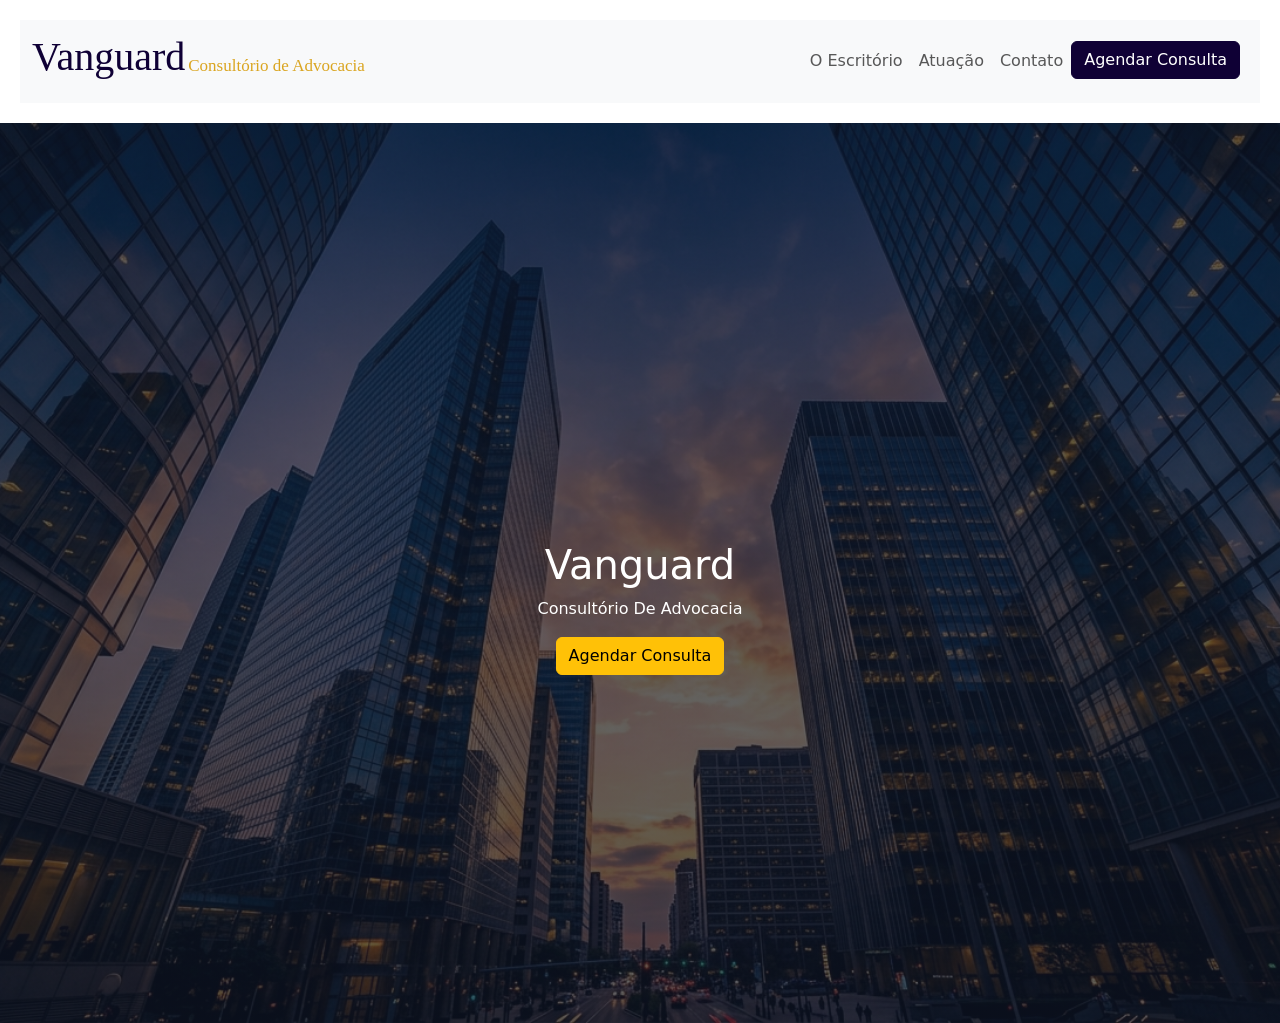
==== site-prova-DWEB/index.html @ 65b2140d "primeiro commit, menu principal e hero" ====
<!DOCTYPE html>
<html lang="pt-br">
<head>
    <meta charset="UTF-8">
    <meta name="viewport" content="width=device-width, initial-scale=1.0">
    <link href="https://cdn.jsdelivr.net/npm/bootstrap@5.3.8/dist/css/bootstrap.min.css" rel="stylesheet" integrity="sha384-sRIl4kxILFvY47J16cr9ZwB07vP4J8+LH7qKQnuqkuIAvNWLzeN8tE5YBujZqJLB" crossorigin="anonymous">
    <link rel="stylesheet" href="style.css">
    <title>Vanguard - Consultório De Advocacia</title>
</head>
<body>


    <header>  
    <div class="container-navbar">    
        <nav class="navbar navbar-expand-lg navbar-light bg-light">
            <div class="container-fluid">
                <h1 class="navbar-title">Vanguard</h1>
                <p class="navbar-subtitle" href="#">Consultório de Advocacia</p>
                <button class="navbar-toggler" type="button" data-bs-toggle="collapse" data-bs-target="#navbarNav">
                    <span class="navbar-toggler-icon"></span>
                </button>
                <div class="collapse navbar-collapse" id="navbarNav">
                    <ul class="navbar-nav">
                        <li class="nav-item">
                            <a class="nav-link" href="">O Escritório</a>
                        </li>
                        <li class="nav-item">
                            <a class="nav-link" href="">Atuação</a>
                        </li>
                        <li class="nav-item">
                            <a class="nav-link" href="">Contato</a>
                        </li>
                        <li class="nav-item">
                            <button type="button" class="btn btn-primary">Agendar Consulta</button>
                        </li>
                    </ul>
                </div>
            </div>
        </nav>
        </nav>
    </div>
    </header>

    <!-- Banner Principal (Hero Section) -->
  <section class="hero-section">
    <div class="container text-center text-white">
      <h1>Vanguard</h1>
      <p>Consultório De Advocacia</p>
      <a href="#contato" class="btn btn-warning">Agendar Consulta</a>
    </div>
  </section>



    <script src="https://cdn.jsdelivr.net/npm/@popperjs/core@2.11.8/dist/umd/popper.min.js" integrity="sha384-I7E8VVD/ismYTF4hNIPjVp/Zjvgyol6VFvRkX/vR+Vc4jQkC+hVqc2pM8ODewa9r" crossorigin="anonymous"></script>
    <script src="https://cdn.jsdelivr.net/npm/bootstrap@5.3.8/dist/js/bootstrap.min.js" integrity="sha384-G/EV+4j2dNv+tEPo3++6LCgdCROaejBqfUeNjuKAiuXbjrxilcCdDz6ZAVfHWe1Y" crossorigin="anonymous"></script>

</body>
</html>
---- site-prova-DWEB/style.css ----
.container-navbar{
        padding: 20px;
    }
    .navbar navbar-expand-lg navbar-light bg-light{
        border-radius: 20px;
    }
    .navbar-title {
        font-family: 'playfair display', 'Bodoni Moda', serif;
        color: #0f0035;
    }
    .navbar-subtitle {
        position: relative;
        font-family: Georgia, 'Times New Roman', Times, serif;
        font-size: 17px;
        color:goldenrod;
        margin-top: 25px;
        margin-left: 3px;
    }
    .navbar-nav {
        position: absolute;
        right: 20px;
    }

    .btn-primary {
        background-color: #0f0035;
        border-color: #0f0035;
        color: white;
    }

    .hero-section {
    width: 100%;
    height: 100vh;
    background: linear-gradient(rgba(15, 23, 42, 0.65), rgba(15, 23, 42, 0.65)), 
                url('../imgs/background_img.jpg');    
    background-size: cover;
    background-position: center;
    display: flex;
    align-items: center;
    justify-content: center;
    padding-top: 70px;
    }
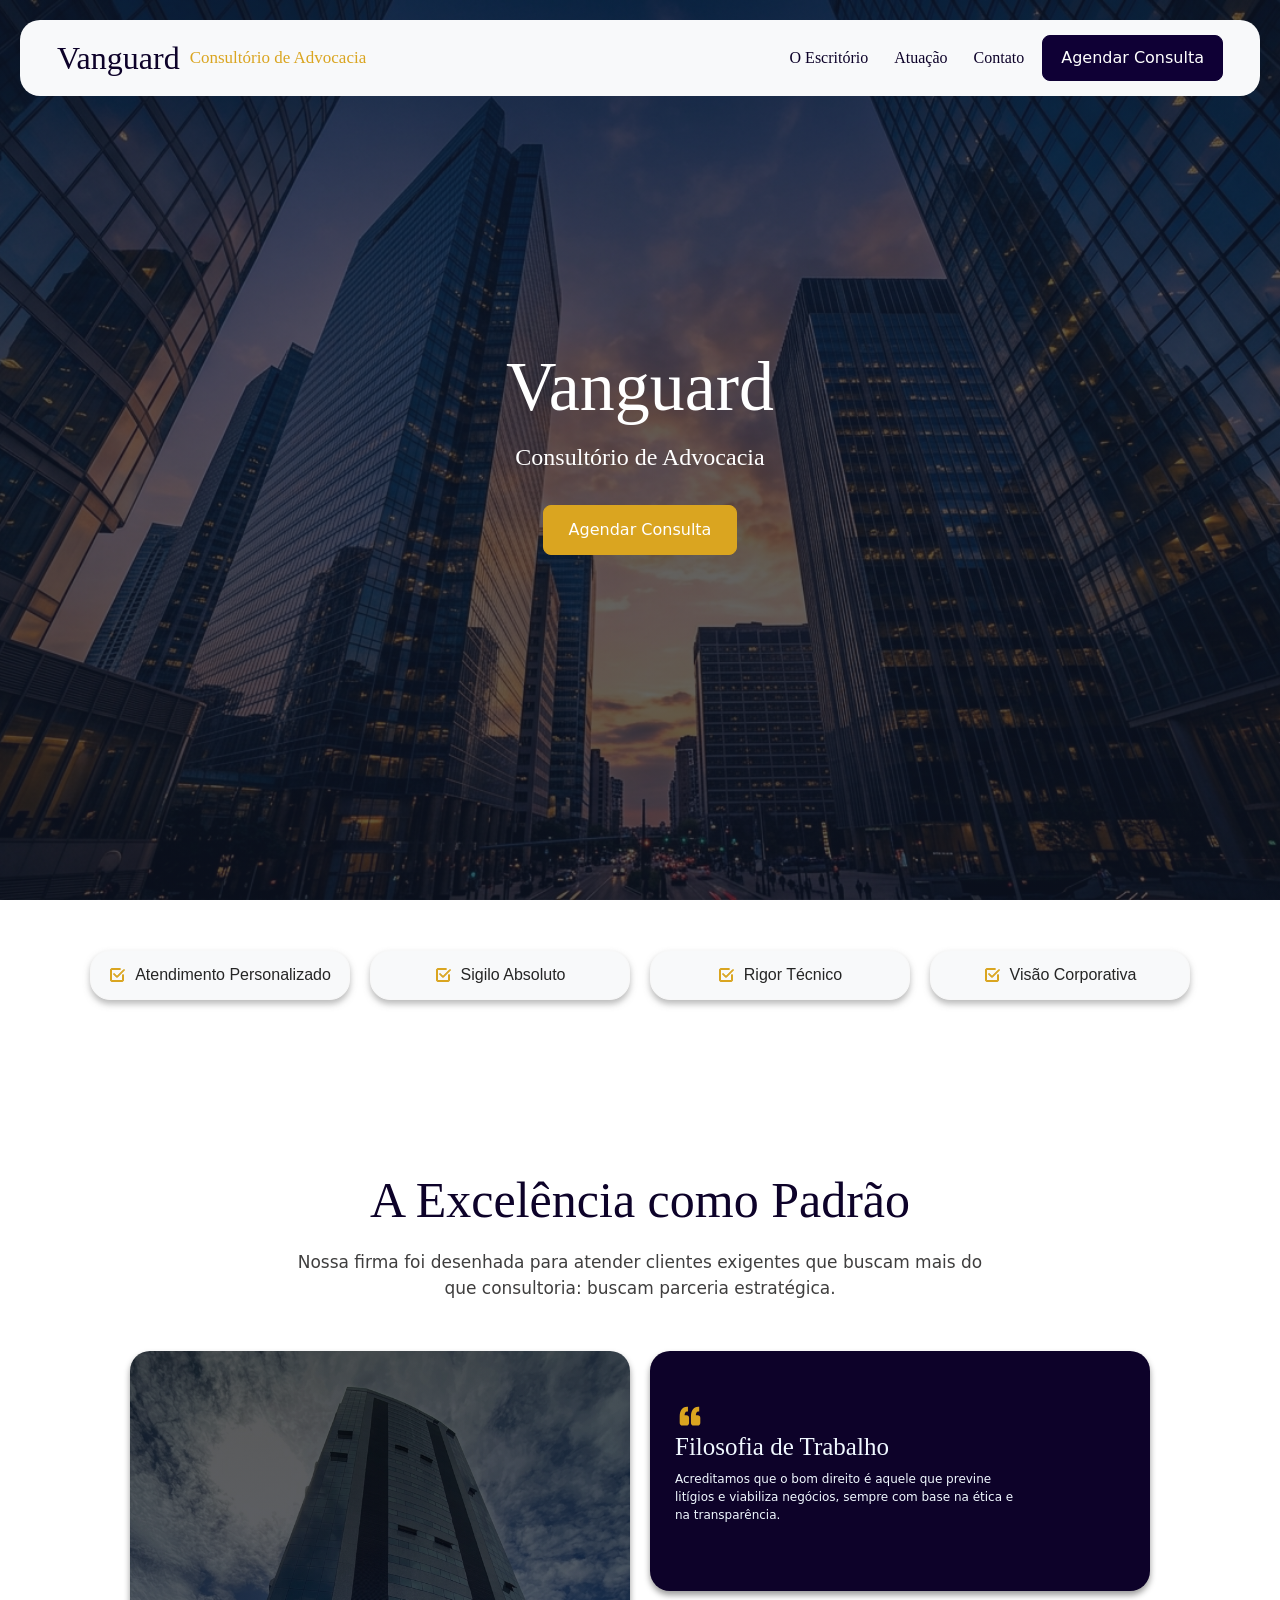
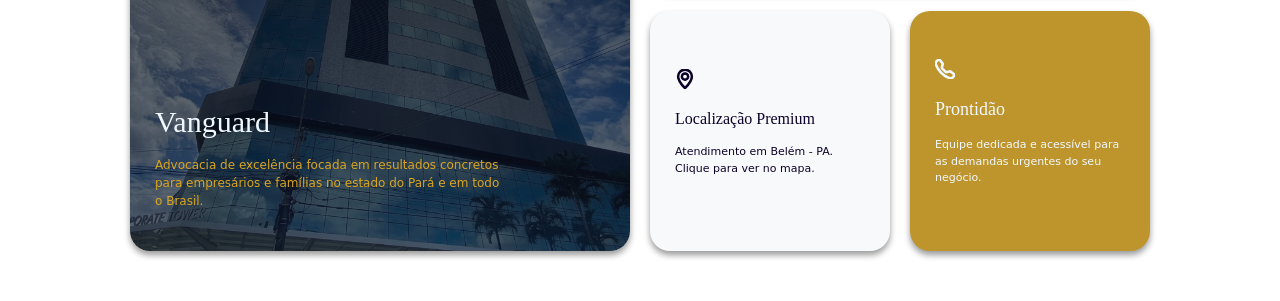
==== commit 857db8e6: "adicionei o espaço SOBRE" ====
--- a/site-prova-DWEB/index.html
+++ b/site-prova-DWEB/index.html
@@ -1,59 +1,155 @@
-<!DOCTYPE html>
+<!doctype html>
 <html lang="pt-br">
-<head>
-    <meta charset="UTF-8">
-    <meta name="viewport" content="width=device-width, initial-scale=1.0">
-    <link href="https://cdn.jsdelivr.net/npm/bootstrap@5.3.8/dist/css/bootstrap.min.css" rel="stylesheet" integrity="sha384-sRIl4kxILFvY47J16cr9ZwB07vP4J8+LH7qKQnuqkuIAvNWLzeN8tE5YBujZqJLB" crossorigin="anonymous">
-    <link rel="stylesheet" href="style.css">
+  <head>
+    <meta charset="UTF-8" />
+    <meta name="viewport" content="width=device-width, initial-scale=1.0" />
+    <link
+      href="https://cdn.jsdelivr.net/npm/bootstrap@5.3.8/dist/css/bootstrap.min.css"
+      rel="stylesheet"
+      integrity="sha384-sRIl4kxILFvY47J16cr9ZwB07vP4J8+LH7qKQnuqkuIAvNWLzeN8tE5YBujZqJLB"
+      crossorigin="anonymous"
+    />
+    <link rel="stylesheet" href="style.css" />
     <title>Vanguard - Consultório De Advocacia</title>
-</head>
-<body>
+  </head>
+  <body>
+    <!-- Menu Principal-->
+    <header>
+      <div class="container-navbar">
+        <nav class="navbar navbar-expand-lg navbar-light bg-light">
+          <div class="container-fluid">
+            <div class="navbar-brand-area">
+              <h1 class="navbar-title">Vanguard</h1>
+              <p class="navbar-subtitle">Consultório de Advocacia</p>
+            </div>
 
+            <button
+              class="navbar-toggler"
+              type="button"
+              data-bs-toggle="collapse"
+              data-bs-target="#navbarNav"
+              aria-controls="navbarNav"
+              aria-expanded="false"
+              aria-label="Abrir menu"
+            >
+              <span class="navbar-toggler-icon"></span>
+            </button>
 
-    <header>  
-    <div class="container-navbar">    
-        <nav class="navbar navbar-expand-lg navbar-light bg-light">
-            <div class="container-fluid">
-                <h1 class="navbar-title">Vanguard</h1>
-                <p class="navbar-subtitle" href="#">Consultório de Advocacia</p>
-                <button class="navbar-toggler" type="button" data-bs-toggle="collapse" data-bs-target="#navbarNav">
-                    <span class="navbar-toggler-icon"></span>
-                </button>
-                <div class="collapse navbar-collapse" id="navbarNav">
-                    <ul class="navbar-nav">
-                        <li class="nav-item">
-                            <a class="nav-link" href="">O Escritório</a>
-                        </li>
-                        <li class="nav-item">
-                            <a class="nav-link" href="">Atuação</a>
-                        </li>
-                        <li class="nav-item">
-                            <a class="nav-link" href="">Contato</a>
-                        </li>
-                        <li class="nav-item">
-                            <button type="button" class="btn btn-primary">Agendar Consulta</button>
-                        </li>
-                    </ul>
-                </div>
+            <div class="collapse navbar-collapse" id="navbarNav">
+              <ul class="navbar-nav ms-auto align-items-lg-center">
+                <li class="nav-item">
+                  <a class="nav-link" href="#escritorio"> O Escritório </a>
+                </li>
+
+                <li class="nav-item">
+                  <a class="nav-link" href="#atuacao"> Atuação </a>
+                </li>
+
+                <li class="nav-item">
+                  <a class="nav-link" href="#contato"> Contato </a>
+                </li>
+
+                <li class="nav-item">
+                  <a href="#contato" class="btn btn-primary"> Agendar Consulta </a>
+                </li>
+              </ul>
             </div>
+          </div>
         </nav>
-        </nav>
-    </div>
+      </div>
     </header>
 
-    <!-- Banner Principal (Hero Section) -->
-  <section class="hero-section">
-    <div class="container text-center text-white">
-      <h1>Vanguard</h1>
-      <p>Consultório De Advocacia</p>
-      <a href="#contato" class="btn btn-warning">Agendar Consulta</a>
+    <!-- Hero -->
+
+    <section class="hero-section">
+      <div class="container text-center text-white">
+        <h1>Vanguard</h1>
+
+        <p>Consultório de Advocacia</p>
+
+        <a href="#contato" class="btn btn-warning"> Agendar Consulta </a>
+      </div>
+    </section>
+
+    <!-- O Escritório-->
+     
+    <div class="expo-mini-cards"> 
+        <div class="mini-cards"> 
+            <svg class="icone" xmlns="http://www.w3.org/2000/svg" width="16" height="16" fill="currentColor" class="bi bi-check2-square" viewBox="0 0 16 16">
+            <path d="M3 14.5A1.5 1.5 0 0 1 1.5 13V3A1.5 1.5 0 0 1 3 1.5h8a.5.5 0 0 1 0 1H3a.5.5 0 0 0-.5.5v10a.5.5 0 0 0 .5.5h10a.5.5 0 0 0 .5-.5V8a.5.5 0 0 1 1 0v5a1.5 1.5 0 0 1-1.5 1.5z"/>
+            <path d="m8.354 10.354 7-7a.5.5 0 0 0-.708-.708L8 9.293 5.354 6.646a.5.5 0 1 0-.708.708l3 3a.5.5 0 0 0 .708 0"/>
+            </svg>            
+            <p class="mini-cards-text">Atendimento Personalizado</p>
+        </div>
+        <div class="mini-cards"> 
+            <svg class="icone" xmlns="http://www.w3.org/2000/svg" width="16" height="16" fill="currentColor" class="bi bi-check2-square" viewBox="0 0 16 16">
+            <path d="M3 14.5A1.5 1.5 0 0 1 1.5 13V3A1.5 1.5 0 0 1 3 1.5h8a.5.5 0 0 1 0 1H3a.5.5 0 0 0-.5.5v10a.5.5 0 0 0 .5.5h10a.5.5 0 0 0 .5-.5V8a.5.5 0 0 1 1 0v5a1.5 1.5 0 0 1-1.5 1.5z"/>
+            <path d="m8.354 10.354 7-7a.5.5 0 0 0-.708-.708L8 9.293 5.354 6.646a.5.5 0 1 0-.708.708l3 3a.5.5 0 0 0 .708 0"/>
+            </svg>            
+            <p class="mini-cards-text">Sigilo Absoluto</p>
+        </div>
+        <div class="mini-cards"> 
+            <svg class="icone" xmlns="http://www.w3.org/2000/svg" width="16" height="16" fill="currentColor" class="bi bi-check2-square" viewBox="0 0 16 16">
+            <path d="M3 14.5A1.5 1.5 0 0 1 1.5 13V3A1.5 1.5 0 0 1 3 1.5h8a.5.5 0 0 1 0 1H3a.5.5 0 0 0-.5.5v10a.5.5 0 0 0 .5.5h10a.5.5 0 0 0 .5-.5V8a.5.5 0 0 1 1 0v5a1.5 1.5 0 0 1-1.5 1.5z"/>
+            <path d="m8.354 10.354 7-7a.5.5 0 0 0-.708-.708L8 9.293 5.354 6.646a.5.5 0 1 0-.708.708l3 3a.5.5 0 0 0 .708 0"/>
+            </svg>            
+            <p class="mini-cards-text">Rigor Técnico</p>
+        </div>
+        <div class="mini-cards"> 
+            <svg class="icone" xmlns="http://www.w3.org/2000/svg" width="16" height="16" fill="currentColor" class="bi bi-check2-square" viewBox="0 0 16 16">
+            <path d="M3 14.5A1.5 1.5 0 0 1 1.5 13V3A1.5 1.5 0 0 1 3 1.5h8a.5.5 0 0 1 0 1H3a.5.5 0 0 0-.5.5v10a.5.5 0 0 0 .5.5h10a.5.5 0 0 0 .5-.5V8a.5.5 0 0 1 1 0v5a1.5 1.5 0 0 1-1.5 1.5z"/>
+            <path d="m8.354 10.354 7-7a.5.5 0 0 0-.708-.708L8 9.293 5.354 6.646a.5.5 0 1 0-.708.708l3 3a.5.5 0 0 0 .708 0"/>
+            </svg>            
+            <p class="mini-cards-text">Visão Corporativa</p>
+        </div>
     </div>
-  </section>
+    
+    <h1 class="sobre-text-title">A Excelência como Padrão</h1>
+    <p class="sobre-text">Nossa firma foi desenhada para atender clientes exigentes que buscam mais do que consultoria: buscam parceria estratégica.</p>
+
+    <div class="grid-o-escritorio">
+        <div class="grid-item">
+            <h1 class="grid-item-title">Vanguard</h1>
+            <p class="grid-item-text">Advocacia de excelência focada em resultados concretos para empresários e famílias no estado do Pará e em todo o Brasil.</p>
+        </div>
+        <div class="grid-item-Filosofia">
+            <svg class="icone-fil" xmlns="http://www.w3.org/2000/svg" width="16" height="16" fill="currentColor" class="bi bi-quote" viewBox="0 0 16 16">
+            <path d="M12 12a1 1 0 0 0 1-1V8.558a1 1 0 0 0-1-1h-1.388q0-.527.062-1.054.093-.558.31-.992t.559-.683q.34-.279.868-.279V3q-.868 0-1.52.372a3.3 3.3 0 0 0-1.085.992 4.9 4.9 0 0 0-.62 1.458A7.7 7.7 0 0 0 9 7.558V11a1 1 0 0 0 1 1zm-6 0a1 1 0 0 0 1-1V8.558a1 1 0 0 0-1-1H4.612q0-.527.062-1.054.094-.558.31-.992.217-.434.559-.683.34-.279.868-.279V3q-.868 0-1.52.372a3.3 3.3 0 0 0-1.085.992 4.9 4.9 0 0 0-.62 1.458A7.7 7.7 0 0 0 3 7.558V11a1 1 0 0 0 1 1z"/>
+            </svg>
+            <h1 class="grid-item-title" style="font-size: 25px;">Filosofia de Trabalho</h1>
+            <p class="grid-item-text" style="color: aliceblue; margin-top: 0px;">Acreditamos que o bom direito é aquele que previne litígios e viabiliza negócios, sempre com base na ética e na transparência.</p>
+        </div>
+        <div class="grid-item-outros" style="background: #f8f9fa">
+            <svg class="icone-outros" xmlns="http://www.w3.org/2000/svg" width="16" height="16" fill="currentColor" class="bi bi-geo-alt" viewBox="0 0 16 16">
+            <path d="M12.166 8.94c-.524 1.062-1.234 2.12-1.96 3.07A32 32 0 0 1 8 14.58a32 32 0 0 1-2.206-2.57c-.726-.95-1.436-2.008-1.96-3.07C3.304 7.867 3 6.862 3 6a5 5 0 0 1 10 0c0 .862-.305 1.867-.834 2.94M8 16s6-5.686 6-10A6 6 0 0 0 2 6c0 4.314 6 10 6 10"/>
+            <path d="M8 8a2 2 0 1 1 0-4 2 2 0 0 1 0 4m0 1a3 3 0 1 0 0-6 3 3 0 0 0 0 6"/>
+            </svg>
+            <h1 class="grid-item-title" style="color: #0d0229; font-size: 16px;">Localização Premium</h1>
+            <p class="grid-item-text" style="color: #0d0229; font-size: 11px;">Atendimento em Belém - PA. Clique para ver no mapa.</p>
+        </div>
+        <div class="grid-item-outros">
+            <svg class="icone-outros2" xmlns="http://www.w3.org/2000/svg" width="16" height="16" fill="currentColor" class="bi bi-telephone" viewBox="0 0 16 16">
+            <path d="M3.654 1.328a.678.678 0 0 0-1.015-.063L1.605 2.3c-.483.484-.661 1.169-.45 1.77a17.6 17.6 0 0 0 4.168 6.608 17.6 17.6 0 0 0 6.608 4.168c.601.211 1.286.033 1.77-.45l1.034-1.034a.678.678 0 0 0-.063-1.015l-2.307-1.794a.68.68 0 0 0-.58-.122l-2.19.547a1.75 1.75 0 0 1-1.657-.459L5.482 8.062a1.75 1.75 0 0 1-.46-1.657l.548-2.19a.68.68 0 0 0-.122-.58zM1.884.511a1.745 1.745 0 0 1 2.612.163L6.29 2.98c.329.423.445.974.315 1.494l-.547 2.19a.68.68 0 0 0 .178.643l2.457 2.457a.68.68 0 0 0 .644.178l2.189-.547a1.75 1.75 0 0 1 1.494.315l2.306 1.794c.829.645.905 1.87.163 2.611l-1.034 1.034c-.74.74-1.846 1.065-2.877.702a18.6 18.6 0 0 1-7.01-4.42 18.6 18.6 0 0 1-4.42-7.009c-.362-1.03-.037-2.137.703-2.877z"/>
+            </svg>
+            <h1 class="grid-item-title" style="font-size: 18px;">Prontidão</h1>
+            <p class="grid-item-text" style="color: aliceblue; font-size: 11px;">Equipe dedicada e acessível para as demandas urgentes do seu negócio.</p>
+        </div>
+    </div>
 
 
 
-    <script src="https://cdn.jsdelivr.net/npm/@popperjs/core@2.11.8/dist/umd/popper.min.js" integrity="sha384-I7E8VVD/ismYTF4hNIPjVp/Zjvgyol6VFvRkX/vR+Vc4jQkC+hVqc2pM8ODewa9r" crossorigin="anonymous"></script>
-    <script src="https://cdn.jsdelivr.net/npm/bootstrap@5.3.8/dist/js/bootstrap.min.js" integrity="sha384-G/EV+4j2dNv+tEPo3++6LCgdCROaejBqfUeNjuKAiuXbjrxilcCdDz6ZAVfHWe1Y" crossorigin="anonymous"></script>
 
-</body>
+
+
+    <script
+      src="https://cdn.jsdelivr.net/npm/@popperjs/core@2.11.8/dist/umd/popper.min.js"
+      integrity="sha384-I7E8VVD/ismYTF4hNIPjVp/Zjvgyol6VFvRkX/vR+Vc4jQkC+hVqc2pM8ODewa9r"
+      crossorigin="anonymous"
+    ></script>
+    <script
+      src="https://cdn.jsdelivr.net/npm/bootstrap@5.3.8/dist/js/bootstrap.min.js"
+      integrity="sha384-G/EV+4j2dNv+tEPo3++6LCgdCROaejBqfUeNjuKAiuXbjrxilcCdDz6ZAVfHWe1Y"
+      crossorigin="anonymous"
+    ></script>
+  </body>
 </html>
--- a/site-prova-DWEB/style.css
+++ b/site-prova-DWEB/style.css
@@ -1,42 +1,320 @@
-
-    .container-navbar{
-        padding: 20px;
-    }
-    .navbar navbar-expand-lg navbar-light bg-light{
-        border-radius: 20px;
-    }
-    .navbar-title {
-        font-family: 'playfair display', 'Bodoni Moda', serif;
-        color: #0f0035;
-    }
-    .navbar-subtitle {
-        position: relative;
-        font-family: Georgia, 'Times New Roman', Times, serif;
-        font-size: 17px;
-        color:goldenrod;
-        margin-top: 25px;
-        margin-left: 3px;
-    }
-    .navbar-nav {
-        position: absolute;
-        right: 20px;
-    }
-
-    .btn-primary {
-        background-color: #0f0035;
-        border-color: #0f0035;
-        color: white;
-    }
-
-    .hero-section {
-    width: 100%;
-    height: 100vh;
-    background: linear-gradient(rgba(15, 23, 42, 0.65), rgba(15, 23, 42, 0.65)), 
-                url('../imgs/background_img.jpg');    
+/* Menu principal */
+
+header {
+  position: absolute;
+  top: 0;
+  left: 0;
+  width: 100%;
+  z-index: 1000;
+}
+
+.container-navbar {
+  padding: 20px;
+}
+
+.navbar {
+  border-radius: 20px;
+  padding: 15px 25px;
+}
+
+.navbar-brand-area {
+  display: flex;
+  align-items: center;
+  gap: 10px;
+}
+
+.navbar-title {
+  font-family: 'Playfair Display', 'Bodoni Moda', serif;
+  color: #0d0229;
+  margin: 0;
+  font-size: 32px;
+}
+
+.navbar-subtitle {
+  font-family: Georgia, 'Times New Roman', Times, serif;
+  font-size: 17px;
+  color: goldenrod;
+  margin: 0;
+}
+
+.navbar-nav {
+  gap: 10px;
+}
+
+.nav-link {
+  color: #0d0229 !important;
+  font-family: Georgia, 'Times New Roman', Times, serif;
+  font-size: 16px;
+}
+
+.nav-link:hover {
+  color: goldenrod !important;
+}
+
+.btn-primary {
+  background-color: #0f0035;
+  border-color: #0f0035;
+  color: white;
+  border-radius: 8px;
+  padding: 10px 18px;
+}
+
+.btn-primary:hover {
+  background-color: goldenrod;
+  border-color: goldenrod;
+  color: white;
+}
+
+/* Hero */
+
+.hero-section {
+  width: 100%;
+  height: 100vh;
+
+  background:
+    linear-gradient(rgba(15, 23, 42, 0.65), rgba(15, 23, 42, 0.65)),
+    url('../imgs/background_img.jpg');
+
+  background-size: cover;
+  background-position: center;
+
+  display: flex;
+  align-items: center;
+  justify-content: center;
+}
+
+.hero-section h1 {
+  font-family: 'Playfair Display', 'Bodoni Moda', serif;
+  font-size: 70px;
+  margin-bottom: 10px;
+}
+
+.hero-section p {
+  font-family: Georgia, 'Times New Roman', Times, serif;
+  font-size: 24px;
+  margin-bottom: 30px;
+}
+
+.hero-section .btn-warning {
+  background-color: goldenrod;
+  border-color: goldenrod;
+  color: white;
+  padding: 12px 25px;
+  font-size: 16px;
+  border-radius: 8px;
+}
+
+.hero-section .btn-warning:hover {
+  background-color: #b8860b;
+  border-color: #b8860b;
+}
+
+/* O Escritório */
+
+.expo-mini-cards {
+    display: flex;
+    flex-wrap: wrap;
+    gap: 20px;
+    margin-top: 50px;
+    justify-content: center;
+}
+.mini-cards {
+    display: flex;
+    align-items: center;
+    justify-content: center;
+    margin-bottom: 20px;
+    border: 1px solid #f8f8f8;
+    width: 260px;
+    height: 50px;
+    background-color: #f8f9fa;
+    border-radius: 20px;
+    box-shadow: 0 4px 6px rgba(120, 120, 120, 0.5);
+}
+.mini-cards-text {
+    margin-top: 15px;
+    justify-content: center;
+    margin-left: 10px;
+    font-family: arial, sans-serif;
+    font-size: 16px;
+    color: #252525;
+}
+.grid-o-escritorio {
+    width: 1020px;
+    margin: 50px auto;
+    display: grid;
+    grid-template-columns: 500px 240px 240px;
+    grid-template-rows: 240px 240px;
+    gap: 20px;
+}
+.icone {
+    fill: #DAA520;
+    stroke: #DAA520;
+}
+.sobre-text-title {
+    font-family: 'Playfair Display', 'Bodoni Moda', serif;
+    font-size: 50px;
+    color: #0d0229;
+    margin-top: 150px;
+    text-align: center;
+}
+.sobre-text {
+    font-size: 17px;
+    color: #3f3e3e;
+    margin-top: 20px;
+    text-align: center;
+    max-width: 700px;
+    margin-left: auto;
+    margin-right: auto;
+}
+
+.grid-item {
+    grid-column: 1;
+    grid-row: 1 / 3;
+    display: flex;
+    flex-direction: column;
+    justify-content: flex-end;
+    width: 500px;
+    height: 500px;
+    box-sizing: border-box;
+    padding: 25px;
+    margin: 0;
+    /* margin-top: 50px; 
+    margin-bottom: 50px;*/
+    border-radius: 20px;
+    background: linear-gradient(rgba(0, 0, 0, 0.65), rgba(15, 23, 42, 0.65)),
+    url('../imgs/fotopreddio.jpg');
+    background-position: center;
     background-size: cover;
-    background-position: center;
-    display: flex;
-    align-items: center;
-    justify-content: center;
-    padding-top: 70px;
-    }
+    box-shadow: 0 4px 6px rgba(0, 0, 0, 0.4);
+}
+.grid-item-title{
+    font-family: 'Playfair Display', 'Bodoni Moda', serif;
+    font-size: 30px;
+    color: aliceblue;
+    text-align: left;
+    margin: 0 0 8px 0;
+}
+.grid-item-text{
+    font-size: 12px;
+    color: goldenrod;
+    text-align: left;
+    max-width: 350px;
+    margin-top: 8px;
+}
+.grid-item-Filosofia {
+    grid-column: 2 / 4;
+    grid-row: 1;
+    display: flex;
+    flex-direction: column;
+    justify-content: center;
+    width: 500px;
+    height: 240px;
+    padding: 25px;
+    box-sizing: border-box;
+    border-radius: 20px;
+    background: #0d0229;
+    box-shadow: 0 4px 6px rgba(0, 0, 0, 0.4);
+}
+.icone-fil{
+    fill: goldenrod;
+    stroke: goldenrod;
+    width: 30px;
+    height: 30px;
+}
+.grid-item-outros{
+    display: flex;
+    flex-direction: column;
+    justify-content: center;
+    width: 240px;
+    height: 240px;
+    padding: 25px;
+    border-radius: 20px;
+    background: rgb(190, 149, 45);
+    box-sizing: border-box;
+    box-shadow: 0 4px 6px rgba(0, 0, 0, 0.4);
+}
+.grid-item-outros:nth-of-type(3) {
+    grid-column: 2;
+    grid-row: 2;
+}
+.grid-item-outros:nth-of-type(4) {
+    grid-column: 3;
+    grid-row: 2;
+}
+.icone-outros{
+    fill: #0d0229;
+    stroke: #0d0229;
+    width: 20px;
+    height: 20px;
+    margin-bottom: 20px;
+}
+.icone-outros2{
+    fill: aliceblue;
+    stroke: aliceblue;
+    width: 20px;
+    height: 20px;
+    margin-bottom: 20px;
+}
+
+@media (max-width: 991px) {
+  .container-navbar {
+    padding: 10px;
+  }
+
+  .navbar {
+    padding: 15px 20px;
+  }
+
+  .navbar-brand-area {
+    gap: 5px;
+  }
+
+  .navbar-title {
+    font-size: 26px;
+  }
+
+  .navbar-subtitle {
+    font-size: 14px;
+  }
+
+  .navbar-nav {
+    padding-top: 15px;
+    gap: 5px;
+  }
+
+  .nav-item {
+    margin-bottom: 5px;
+  }
+
+  .hero-section h1 {
+    font-size: 50px;
+  }
+
+  .hero-section p {
+    font-size: 20px;
+  }
+}
+
+@media (max-width: 576px) {
+  .navbar-brand-area {
+    flex-direction: column;
+    align-items: flex-start;
+    gap: 0;
+  }
+
+  .navbar-title {
+    font-size: 24px;
+  }
+
+  .navbar-subtitle {
+    font-size: 13px;
+  }
+
+  .hero-section h1 {
+    font-size: 42px;
+  }
+
+  .hero-section p {
+    font-size: 18px;
+  }
+}
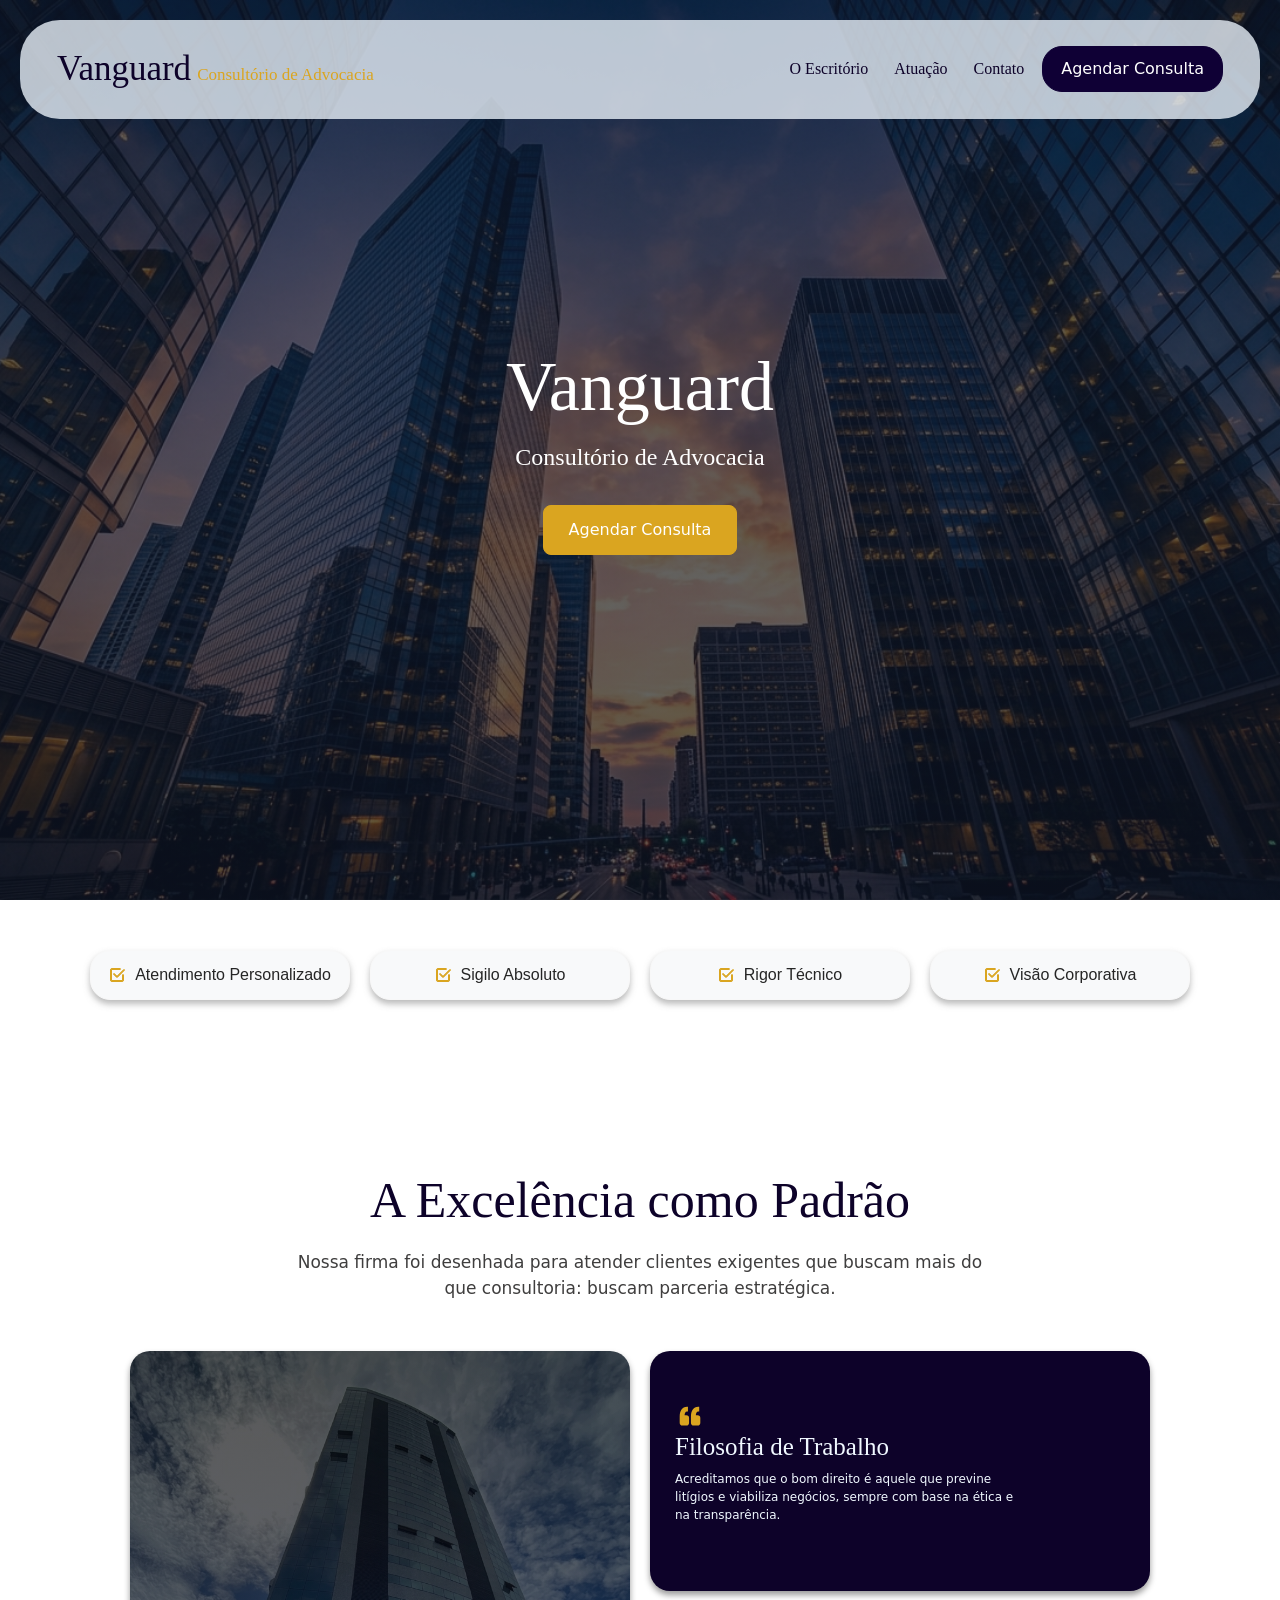
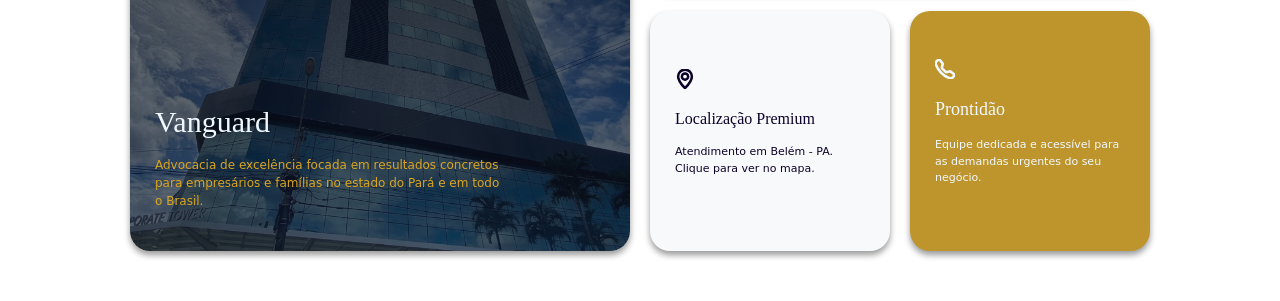
==== commit acb4b54a: "add a parte O Escritório" ====
--- a/site-prova-DWEB/index.html
+++ b/site-prova-DWEB/index.html
@@ -16,7 +16,7 @@
     <!-- Menu Principal-->
     <header>
       <div class="container-navbar">
-        <nav class="navbar navbar-expand-lg navbar-light bg-light">
+        <nav class="navbar navbar-expand-lg navbar-light">
           <div class="container-fluid">
             <div class="navbar-brand-area">
               <h1 class="navbar-title">Vanguard</h1>
--- a/site-prova-DWEB/style.css
+++ b/site-prova-DWEB/style.css
@@ -13,28 +13,29 @@
 }
 
 .navbar {
-  border-radius: 20px;
+  border-radius: 40px;
   padding: 15px 25px;
+  background: rgba(240, 248, 255, 0.768) !important;
 }
 
 .navbar-brand-area {
   display: flex;
   align-items: center;
-  gap: 10px;
+  gap: 6px;
 }
 
 .navbar-title {
   font-family: 'Playfair Display', 'Bodoni Moda', serif;
   color: #0d0229;
   margin: 0;
-  font-size: 32px;
+  font-size: 35px;
 }
 
 .navbar-subtitle {
   font-family: Georgia, 'Times New Roman', Times, serif;
   font-size: 17px;
   color: goldenrod;
-  margin: 0;
+  margin-top: 27px;
 }
 
 .navbar-nav {
@@ -55,7 +56,7 @@
   background-color: #0f0035;
   border-color: #0f0035;
   color: white;
-  border-radius: 8px;
+  border-radius: 20px;
   padding: 10px 18px;
 }
 
@@ -82,6 +83,11 @@
   align-items: center;
   justify-content: center;
 }
+/*
+.hero-section .logo {
+  width: min(580px, 70vw);
+  height: auto;
+}*/
 
 .hero-section h1 {
   font-family: 'Playfair Display', 'Bodoni Moda', serif;
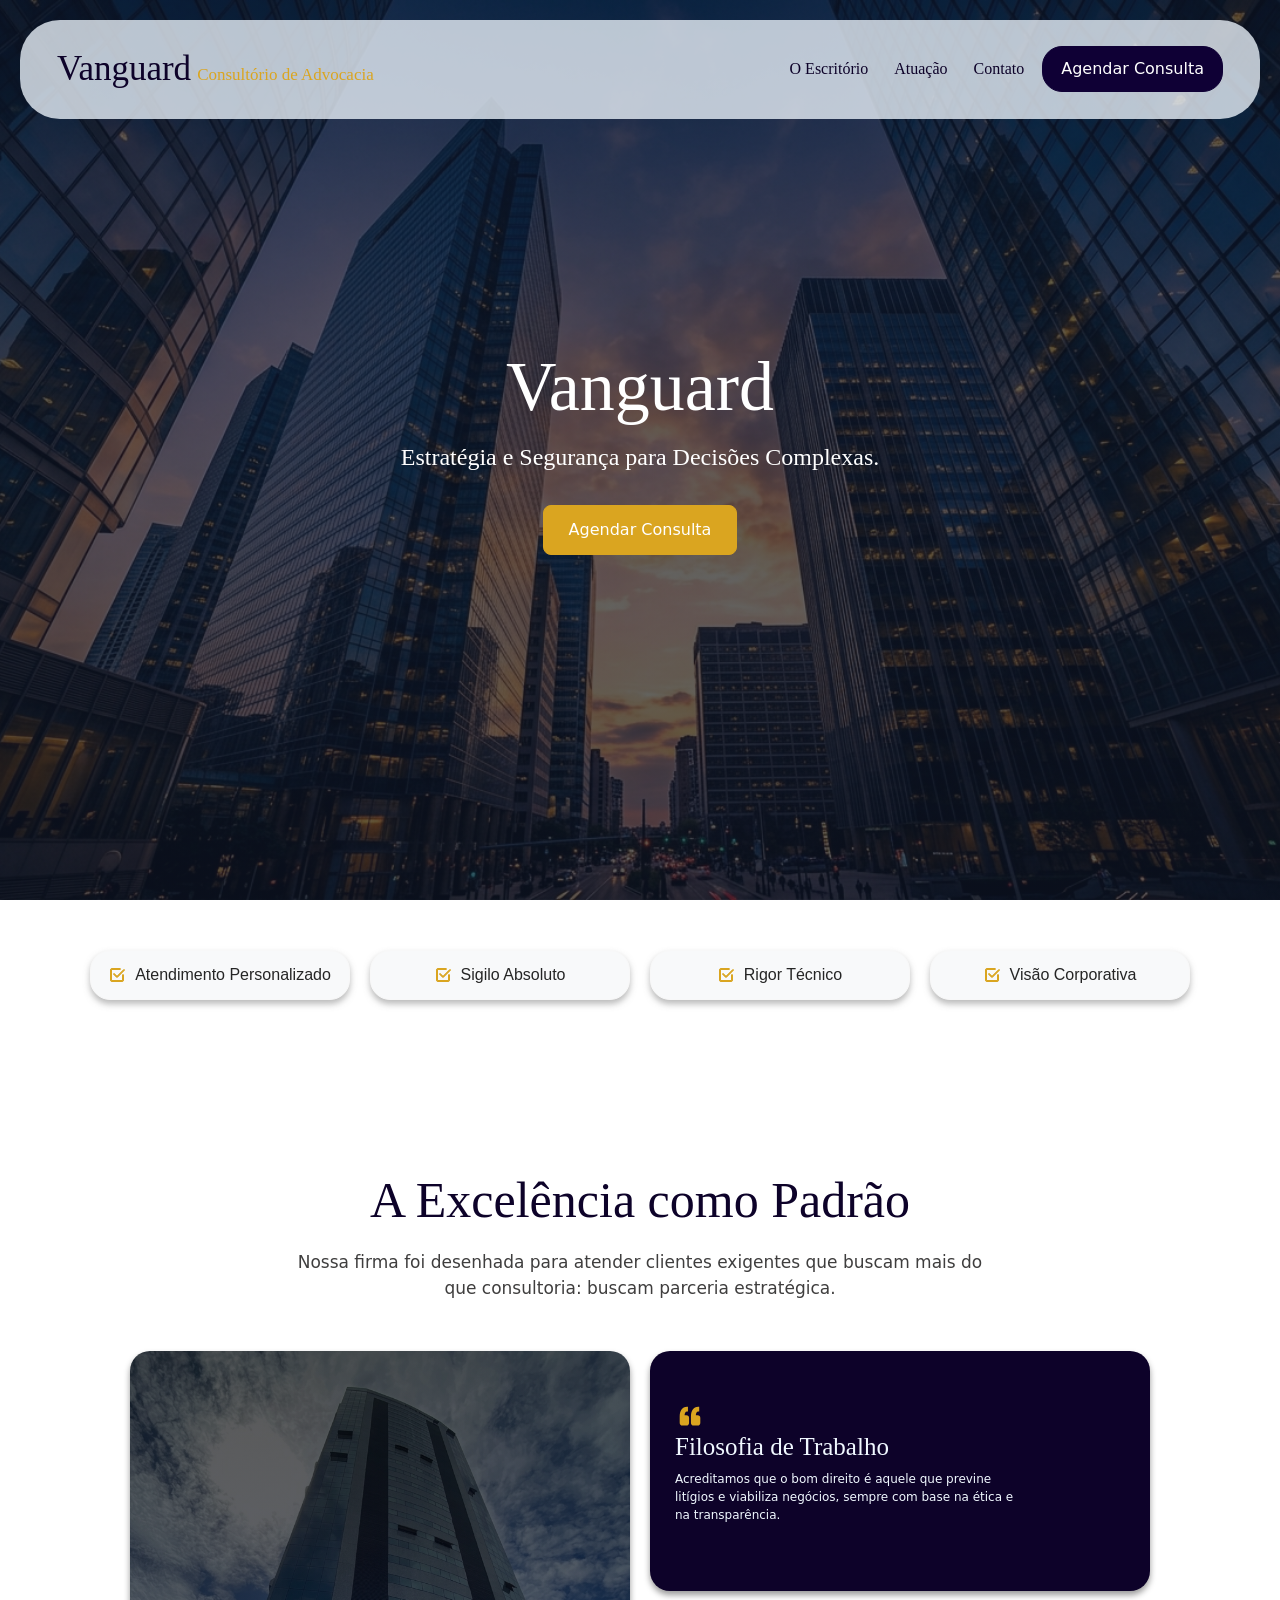
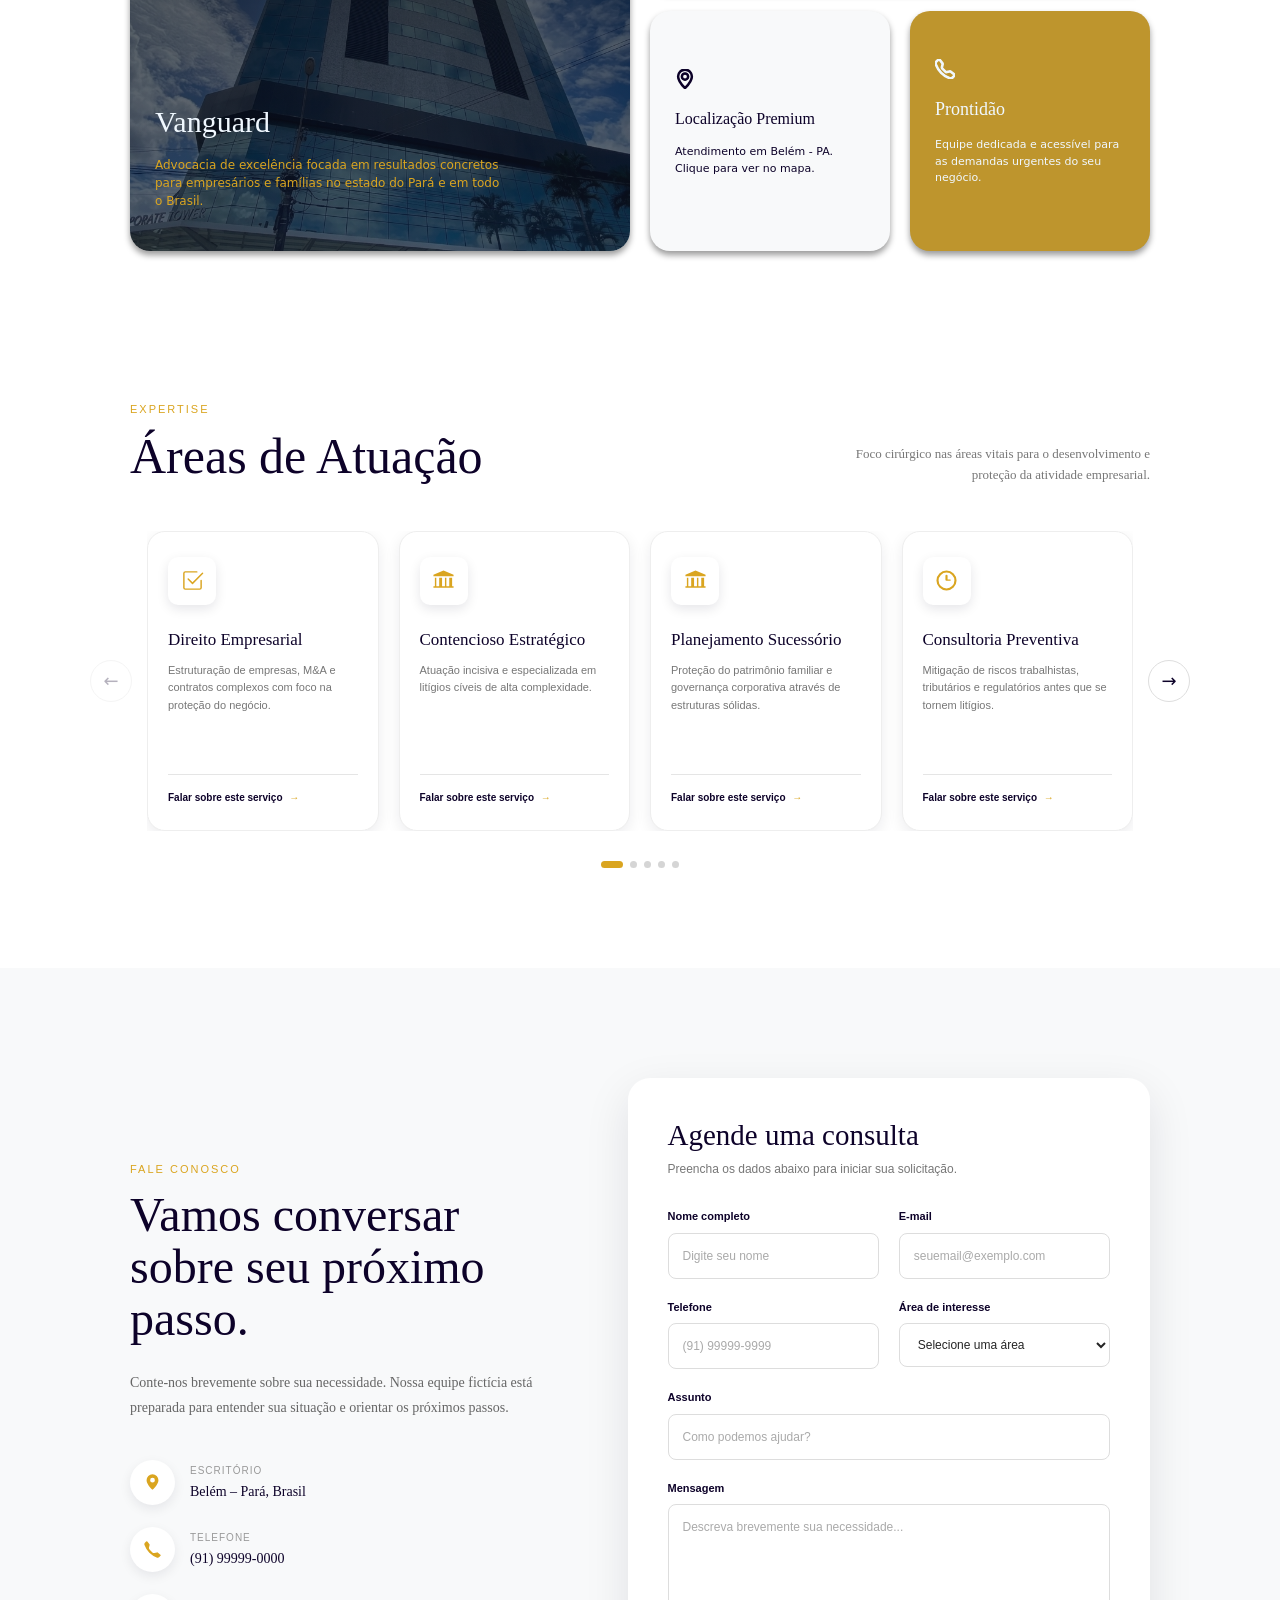
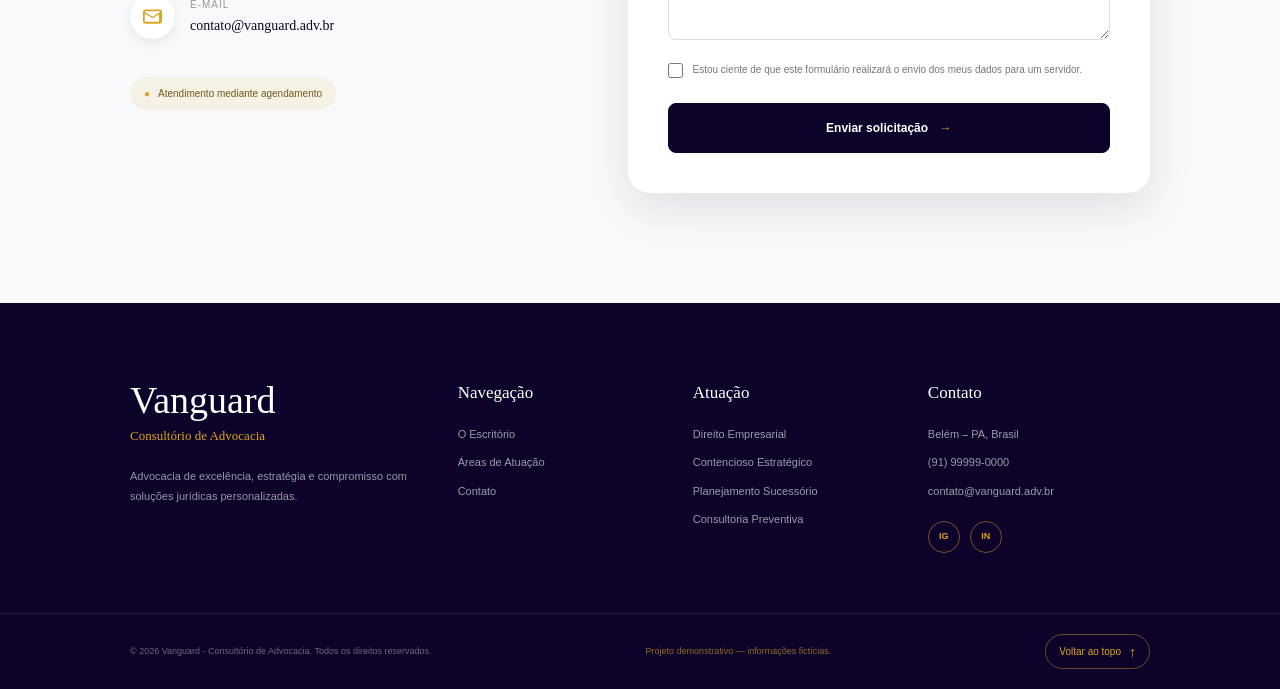
==== commit 470b6419: "atualização final front-end" ====
--- a/site-prova-DWEB/index.html
+++ b/site-prova-DWEB/index.html
@@ -10,6 +10,7 @@
       crossorigin="anonymous"
     />
     <link rel="stylesheet" href="style.css" />
+    <script src="script.js" defer></script>
     <title>Vanguard - Consultório De Advocacia</title>
   </head>
   <body>
@@ -65,7 +66,7 @@
       <div class="container text-center text-white">
         <h1>Vanguard</h1>
 
-        <p>Consultório de Advocacia</p>
+        <p>Estratégia e Segurança para Decisões Complexas.</p>
 
         <a href="#contato" class="btn btn-warning"> Agendar Consulta </a>
       </div>
@@ -136,8 +137,652 @@
         </div>
     </div>
 
-
-
+    <!-- Atuação -->
+<section class="atuacao-section" id="atuacao">
+
+    <div class="atuacao-header">
+        <div>
+            <span class="atuacao-label">EXPERTISE</span>
+            <h2>Áreas de Atuação</h2>
+        </div>
+
+        <p>
+            Foco cirúrgico nas áreas vitais para o
+            desenvolvimento e proteção da atividade
+            empresarial.
+        </p>
+    </div>
+
+    <div class="atuacao-carrossel">
+
+        <button class="carrossel-btn carrossel-prev" aria-label="Área anterior">
+            &#8592;
+        </button>
+
+        <div class="atuacao-viewport">
+
+            <div class="atuacao-track">
+
+                <!-- Card 1 -->
+                <article class="atuacao-card">
+
+                    <div class="atuacao-icon">
+                        <svg viewBox="0 0 16 16">
+                            <path d="M3 14.5A1.5 1.5 0 0 1 1.5 13V3A1.5 1.5 0 0 1 3 1.5h8a.5.5 0 0 1 0 1H3a.5.5 0 0 0-.5.5v10a.5.5 0 0 0 .5.5h10a.5.5 0 0 0 .5-.5V8a.5.5 0 0 1 1 0v5a1.5 1.5 0 0 1-1.5 1.5z"/>
+                            <path d="m8.354 10.354 7-7a.5.5 0 0 0-.708-.708L8 9.293 5.354 6.646a.5.5 0 1 0-.708.708l3 3a.5.5 0 0 0 .708 0"/>
+                        </svg>
+                    </div>
+
+                    <h3>Direito Empresarial</h3>
+
+                    <p>
+                        Estruturação de empresas, M&A e contratos
+                        complexos com foco na proteção do negócio.
+                    </p>
+
+                    <a href="#contato">
+                        Falar sobre este serviço
+                        <span>→</span>
+                    </a>
+
+                </article>
+
+
+                <!-- Card 2 -->
+                <article class="atuacao-card">
+
+                    <div class="atuacao-icon">
+                        <svg viewBox="0 0 16 16">
+                            <path d="M8 1 1 4v1h14V4L8 1z"/>
+                            <path d="M2 6v6H1v1h14v-1h-1V6h-2v6h-2V6H9v6H7V6H5v6H3V6H2z"/>
+                        </svg>
+                    </div>
+
+                    <h3>Contencioso Estratégico</h3>
+
+                    <p>
+                        Atuação incisiva e especializada em litígios
+                        cíveis de alta complexidade.
+                    </p>
+
+                    <a href="#contato">
+                        Falar sobre este serviço
+                        <span>→</span>
+                    </a>
+
+                </article>
+
+
+                <!-- Card 3 -->
+                <article class="atuacao-card">
+
+                    <div class="atuacao-icon">
+                        <svg viewBox="0 0 16 16">
+                            <path d="M8 1 1 4v1h14V4L8 1z"/>
+                            <path d="M2 6v6H1v1h14v-1h-1V6h-2v6h-2V6H9v6H7V6H5v6H3V6H2z"/>
+                        </svg>
+                    </div>
+
+                    <h3>Planejamento Sucessório</h3>
+
+                    <p>
+                        Proteção do patrimônio familiar e governança
+                        corporativa através de estruturas sólidas.
+                    </p>
+
+                    <a href="#contato">
+                        Falar sobre este serviço
+                        <span>→</span>
+                    </a>
+
+                </article>
+
+
+                <!-- Card 4 -->
+                <article class="atuacao-card">
+
+                    <div class="atuacao-icon">
+                        <svg viewBox="0 0 16 16">
+                            <path d="M8 1a7 7 0 1 0 7 7A7 7 0 0 0 8 1zm0 1.5a5.5 5.5 0 1 1-5.5 5.5A5.5 5.5 0 0 1 8 2.5z"/>
+                            <path d="M8 4a.75.75 0 0 1 .75.75v2.5h2a.75.75 0 0 1 0 1H8a.75.75 0 0 1-.75-.75v-2.75A.75.75 0 0 1 8 4z"/>
+                        </svg>
+                    </div>
+
+                    <h3>Consultoria Preventiva</h3>
+
+                    <p>
+                        Mitigação de riscos trabalhistas, tributários
+                        e regulatórios antes que se tornem litígios.
+                    </p>
+
+                    <a href="#contato">
+                        Falar sobre este serviço
+                        <span>→</span>
+                    </a>
+
+                </article>
+
+
+                <!-- Card 5 -->
+                <article class="atuacao-card">
+
+                    <div class="atuacao-icon">
+                        <svg viewBox="0 0 16 16">
+                            <path d="M3 2.5A1.5 1.5 0 0 1 4.5 1h7A1.5 1.5 0 0 1 13 2.5v11a1.5 1.5 0 0 1-1.5 1.5h-7A1.5 1.5 0 0 1 3 13.5v-11zM4.5 2a.5.5 0 0 0-.5.5v11a.5.5 0 0 0 .5.5h7a.5.5 0 0 0 .5-.5v-11a.5.5 0 0 0-.5-.5h-7z"/>
+                            <path d="M6 4h4v1H6V4zm0 2h4v1H6V6zm0 2h2v1H6V8z"/>
+                        </svg>
+                    </div>
+
+                    <h3>Direito Contratual</h3>
+
+                    <p>
+                        Elaboração, revisão e negociação de contratos
+                        para reduzir riscos e garantir segurança jurídica.
+                    </p>
+
+                    <a href="#contato">
+                        Falar sobre este serviço
+                        <span>→</span>
+                    </a>
+
+                </article>
+
+
+                <!-- Card 6 -->
+                <article class="atuacao-card">
+
+                    <div class="atuacao-icon">
+                        <svg viewBox="0 0 16 16">
+                            <path d="M8 1 2 3.5v4.7c0 3.1 2.1 5.7 6 6.8 3.9-1.1 6-3.7 6-6.8V3.5L8 1zm0 1.2 4.5 1.9v4.1c0 2.4-1.5 4.4-4.5 5.4-3-1-4.5-3-4.5-5.4V4.1L8 2.2z"/>
+                            <path d="m5.2 7.8.9-.9 1.3 1.3 2.6-2.6.9.9-3.5 3.5z"/>
+                        </svg>
+                    </div>
+
+                    <h3>Direito Trabalhista</h3>
+
+                    <p>
+                        Consultoria e defesa estratégica em questões
+                        trabalhistas para empresas e gestores.
+                    </p>
+
+                    <a href="#contato">
+                        Falar sobre este serviço
+                        <span>→</span>
+                    </a>
+
+                </article>
+
+
+                <!-- Card 7 -->
+                <article class="atuacao-card">
+
+                    <div class="atuacao-icon">
+                        <svg viewBox="0 0 16 16">
+                            <path d="M8 1.5a5 5 0 0 0-5 5c0 3.7 5 8 5 8s5-4.3 5-8a5 5 0 0 0-5-5zm0 7a2 2 0 1 1 0-4 2 2 0 0 1 0 4z"/>
+                        </svg>
+                    </div>
+
+                    <h3>Direito Imobiliário</h3>
+
+                    <p>
+                        Assessoria em negócios imobiliários, contratos,
+                        regularização e análise documental.
+                    </p>
+
+                    <a href="#contato">
+                        Falar sobre este serviço
+                        <span>→</span>
+                    </a>
+
+                </article>
+
+
+                <!-- Card 8 -->
+                <article class="atuacao-card">
+
+                    <div class="atuacao-icon">
+                        <svg viewBox="0 0 16 16">
+                            <path d="M8 1a7 7 0 1 0 7 7A7 7 0 0 0 8 1zm0 1.5A5.5 5.5 0 1 1 2.5 8 5.5 5.5 0 0 1 8 2.5z"/>
+                            <path d="M8 4.5a.75.75 0 0 1 .75.75v2h1.5a.75.75 0 0 1 0 1h-2.25A.75.75 0 0 1 7.25 7V5.25A.75.75 0 0 1 8 4.5z"/>
+                        </svg>
+                    </div>
+
+                    <h3>Direito de Família</h3>
+
+                    <p>
+                        Orientação jurídica em questões familiares,
+                        patrimoniais e sucessórias com discrição.
+                    </p>
+
+                    <a href="#contato">
+                        Falar sobre este serviço
+                        <span>→</span>
+                    </a>
+
+                </article>
+
+            </div>
+
+        </div>
+
+        <button class="carrossel-btn carrossel-next" aria-label="Próxima área">
+            &#8594;
+        </button>
+
+    </div>
+
+    <div class="carrossel-dots"></div>
+
+</section>
+
+
+  <!-- Contato -->
+
+<section class="contato-section" id="contato">
+
+    <div class="contato-container">
+
+        <div class="contato-info">
+
+            <span class="contato-label">FALE CONOSCO</span>
+
+            <h2>
+                Vamos conversar sobre
+                seu próximo passo.
+            </h2>
+
+            <p class="contato-descricao">
+                Conte-nos brevemente sobre sua necessidade.
+                Nossa equipe fictícia está preparada para
+                entender sua situação e orientar os próximos passos.
+            </p>
+
+
+            <div class="contato-detalhes">
+
+                <div class="contato-item">
+
+                    <div class="contato-item-icon">
+                        <svg viewBox="0 0 16 16">
+                            <path d="M8 1a5 5 0 0 0-5 5c0 3.7 5 8 5 8s5-4.3 5-8a5 5 0 0 0-5-5zm0 7a2 2 0 1 1 0-4 2 2 0 0 1 0 4z"/>
+                        </svg>
+                    </div>
+
+                    <div>
+                        <span>Escritório</span>
+                        <p>Belém – Pará, Brasil</p>
+                    </div>
+
+                </div>
+
+
+                <div class="contato-item">
+
+                    <div class="contato-item-icon">
+                        <svg viewBox="0 0 16 16">
+                            <path d="M3.654 1.328a.678.678 0 0 0-1.015-.063L1.605 2.3c-.483.484-.661 1.169-.45 1.77a17.6 17.6 0 0 0 4.168 6.608 17.6 17.6 0 0 0 6.608 4.168c.601.211 1.286.033 1.77-.45l1.034-1.034a.678.678 0 0 0-.063-1.015l-2.307-1.794a.68.68 0 0 0-.58-.122l-2.19.547a1.75 1.75 0 0 1-1.657-.459L5.482 8.062a1.75 1.75 0 0 1-.46-1.657l.548-2.19a.68.68 0 0 0-.122-.58z"/>
+                        </svg>
+                    </div>
+
+                    <div>
+                        <span>Telefone</span>
+                        <p>(91) 99999-0000</p>
+                    </div>
+
+                </div>
+
+
+                <div class="contato-item">
+
+                    <div class="contato-item-icon">
+                        <svg viewBox="0 0 16 16">
+                            <path d="M0 4a2 2 0 0 1 2-2h12a2 2 0 0 1 2 2v8a2 2 0 0 1-2 2H2a2 2 0 0 1-2-2V4zm2-.5a.5.5 0 0 0-.5.5v.217l6.5 4.06 6.5-4.06V4a.5.5 0 0 0-.5-.5H2zM14.5 5.383l-6.5 4.06-6.5-4.06V12a.5.5 0 0 0 .5.5h11a.5.5 0 0 0 .5-.5V5.383z"/>
+                        </svg>
+                    </div>
+
+                    <div>
+                        <span>E-mail</span>
+                        <p>contato@vanguard.adv.br</p>
+                    </div>
+
+                </div>
+
+            </div>
+
+
+            <div class="contato-aviso">
+                <span>●</span>
+                Atendimento mediante agendamento
+            </div>
+
+        </div>
+
+
+        <!-- Formulário -->
+        <div class="contato-form-wrapper">
+
+            <form id="contatoForm" class="contato-form">
+
+                <div class="form-header">
+                    <h3>Agende uma consulta</h3>
+
+                    <p>
+                        Preencha os dados abaixo para iniciar
+                        sua solicitação.
+                    </p>
+                </div>
+
+
+                <div class="form-grid">
+
+                    <!-- Nome -->
+                    <div class="form-group">
+                        <label for="nome">Nome completo</label>
+
+                        <input
+                            type="text"
+                            id="nome"
+                            name="nome"
+                            placeholder="Digite seu nome"
+                            required
+                        >
+                    </div>
+
+
+                    <!-- E-mail -->
+                    <div class="form-group">
+                        <label for="email">E-mail</label>
+
+                        <input
+                            type="email"
+                            id="email"
+                            name="email"
+                            placeholder="seuemail@exemplo.com"
+                            required
+                        >
+                    </div>
+
+
+                    <!-- Telefone -->
+                    <div class="form-group">
+                        <label for="telefone">Telefone</label>
+
+                        <input
+                            type="tel"
+                            id="telefone"
+                            name="telefone"
+                            placeholder="(91) 99999-9999"
+                            required
+                        >
+                    </div>
+
+
+                    <!-- Área -->
+                    <div class="form-group">
+
+                        <label for="area">
+                            Área de interesse
+                        </label>
+
+                        <select
+                            id="area"
+                            name="area"
+                            required
+                        >
+                            <option value="">
+                                Selecione uma área
+                            </option>
+
+                            <option value="empresarial">
+                                Direito Empresarial
+                            </option>
+
+                            <option value="contencioso">
+                                Contencioso Estratégico
+                            </option>
+
+                            <option value="sucessorio">
+                                Planejamento Sucessório
+                            </option>
+
+                            <option value="preventiva">
+                                Consultoria Preventiva
+                            </option>
+
+                            <option value="contratual">
+                                Direito Contratual
+                            </option>
+
+                            <option value="trabalhista">
+                                Direito Trabalhista
+                            </option>
+
+                            <option value="imobiliario">
+                                Direito Imobiliário
+                            </option>
+
+                            <option value="familia">
+                                Direito de Família
+                            </option>
+                        </select>
+
+                    </div>
+
+
+                    <!-- Assunto -->
+                    <div class="form-group form-full">
+
+                        <label for="assunto">
+                            Assunto
+                        </label>
+
+                        <input
+                            type="text"
+                            id="assunto"
+                            name="assunto"
+                            placeholder="Como podemos ajudar?"
+                            required
+                        >
+
+                    </div>
+
+
+                    <!-- Mensagem -->
+                    <div class="form-group form-full">
+
+                        <label for="mensagem">
+                            Mensagem
+                        </label>
+
+                        <textarea
+                            id="mensagem"
+                            name="mensagem"
+                            rows="6"
+                            placeholder="Descreva brevemente sua necessidade..."
+                            required
+                        ></textarea>
+
+                    </div>
+
+                </div>
+
+
+                <!-- Checkbox -->
+                <div class="form-check-custom">
+
+                    <input
+                        type="checkbox"
+                        id="privacidade"
+                        required
+                    >
+
+                    <label for="privacidade">
+                        Estou ciente de que este formulário realizará o envio dos meus dados
+                        para um servidor.
+                    </label>
+
+                </div>
+
+
+                <!-- Botão -->
+                <button
+                    type="submit"
+                    class="contato-submit"
+                >
+                    Enviar solicitação
+
+                    <span>→</span>
+                </button>
+
+                <div
+                    id="formStatus"
+                    class="form-status"
+                    aria-live="polite"
+                ></div>
+
+            </form>
+
+        </div>
+
+    </div>
+
+</section>
+
+<!-- FOOTER -->
+
+<footer class="footer">
+
+    <div class="footer-container">
+
+
+        <div class="footer-brand">
+
+            <h2>Vanguard</h2>
+
+            <p class="footer-subtitle">
+                Consultório de Advocacia
+            </p>
+
+            <p class="footer-descricao">
+                Advocacia de excelência, estratégia e
+                compromisso com soluções jurídicas
+                personalizadas.
+            </p>
+
+        </div>
+
+
+        <!-- Navegação -->
+        <div class="footer-column">
+
+            <h3>Navegação</h3>
+
+            <a href="#escritorio">
+                O Escritório
+            </a>
+
+            <a href="#atuacao">
+                Áreas de Atuação
+            </a>
+
+            <a href="#contato">
+                Contato
+            </a>
+
+        </div>
+
+
+        <!-- Atuação -->
+        <div class="footer-column">
+
+            <h3>Atuação</h3>
+
+            <a href="#atuacao">
+                Direito Empresarial
+            </a>
+
+            <a href="#atuacao">
+                Contencioso Estratégico
+            </a>
+
+            <a href="#atuacao">
+                Planejamento Sucessório
+            </a>
+
+            <a href="#atuacao">
+                Consultoria Preventiva
+            </a>
+
+        </div>
+
+
+        <!-- Contato -->
+        <div class="footer-column">
+
+            <h3>Contato</h3>
+
+            <p>
+                Belém – PA, Brasil
+            </p>
+
+            <p>
+                (91) 99999-0000
+            </p>
+
+            <p>
+                contato@vanguard.adv.br
+            </p>
+
+            <div class="footer-socials">
+
+                <a
+                    href="#"
+                    aria-label="Instagram"
+                >
+                    IG
+                </a>
+
+                <a
+                    href="#"
+                    aria-label="LinkedIn"
+                >
+                    IN
+                </a>
+
+            </div>
+
+        </div>
+
+    </div>
+
+
+    <div class="footer-bottom">
+
+        <div class="footer-bottom-container">
+
+            <p>
+                © 2026 Vanguard - Consultório de Advocacia.
+                Todos os direitos reservados.
+            </p>
+
+            <p>
+                Projeto demonstrativo — informações fictícias.
+            </p>
+
+            <button
+                id="voltarTopo"
+                class="voltar-topo"
+                type="button"
+            >
+                Voltar ao topo
+                <span>↑</span>
+            </button>
+
+        </div>
+
+    </div>
+
+</footer>
 
 
 
--- a/site-prova-DWEB/style.css
+++ b/site-prova-DWEB/style.css
@@ -262,65 +262,1646 @@
     margin-bottom: 20px;
 }
 
+/* ÁREAS DE ATUAÇÃO */
+
+.atuacao-section {
+    width: 100%;
+    padding: 100px 0;
+    background-color: #ffffff;
+    overflow: hidden;
+}
+
+
+/* Cabeçalho */
+
+.atuacao-header {
+    width: 1020px;
+    max-width: calc(100% - 40px);
+    margin: 0 auto 45px;
+
+    display: flex;
+    justify-content: space-between;
+    align-items: flex-end;
+}
+
+.atuacao-label {
+    display: block;
+
+    font-family: Arial, sans-serif;
+    font-size: 11px;
+    letter-spacing: 2px;
+
+    color: goldenrod;
+
+    margin-bottom: 8px;
+}
+
+.atuacao-header h2 {
+    margin: 0;
+
+    font-family: 'Playfair Display',
+        'Bodoni Moda',
+        Georgia,
+        serif;
+
+    font-size: 50px;
+    font-weight: 400;
+
+    color: #0d0229;
+}
+
+.atuacao-header p {
+    width: 300px;
+
+    margin: 0;
+
+    font-family: Georgia,
+        'Times New Roman',
+        serif;
+
+    font-size: 13px;
+    line-height: 1.6;
+
+    color: #777;
+
+    text-align: right;
+}
+
+
+/* CARROSSEL */
+
+.atuacao-carrossel {
+    width: 1100px;
+    max-width: calc(100% - 30px);
+
+    margin: auto;
+
+    display: flex;
+    align-items: center;
+    gap: 15px;
+}
+
+.atuacao-viewport {
+    width: 100%;
+    overflow: hidden;
+}
+
+.atuacao-track {
+    display: flex;
+
+    gap: 20px;
+
+    transition: transform 0.5s ease;
+}
+
+
+/* CARDS*/
+
+.atuacao-card {
+    flex: 0 0 calc((100% - 60px) / 4);
+
+    min-width: 0;
+    height: 300px;
+
+    padding: 25px 20px;
+
+    box-sizing: border-box;
+
+    background: #ffffff;
+
+    border: 1px solid #eeeeee;
+
+    border-radius: 18px;
+
+    box-shadow:
+        0 5px 15px rgba(13, 2, 41, 0.08);
+
+    display: flex;
+    flex-direction: column;
+
+    transition:
+        transform 0.3s ease,
+        box-shadow 0.3s ease,
+        border-color 0.3s ease;
+}
+
+.atuacao-card:hover {
+    transform: translateY(-7px);
+
+    border-color: rgba(218, 165, 32, 0.5);
+
+    box-shadow:
+        0 12px 25px rgba(13, 2, 41, 0.14);
+}
+
+
+.atuacao-icon {
+    width: 48px;
+    height: 48px;
+
+    display: flex;
+    align-items: center;
+    justify-content: center;
+
+    margin-bottom: 25px;
+
+    border-radius: 10px;
+
+    background-color: #ffffff;
+
+    box-shadow:
+        0 4px 12px rgba(13, 2, 41, 0.10);
+}
+
+.atuacao-icon svg {
+    width: 23px;
+    height: 23px;
+
+    fill: goldenrod;
+}
+
+
+.atuacao-card h3 {
+    margin: 0 0 12px;
+
+    font-family:
+        'Playfair Display',
+        'Bodoni Moda',
+        Georgia,
+        serif;
+
+    font-size: 17px;
+    line-height: 1.2;
+
+    color: #0d0229;
+}
+
+
+.atuacao-card p {
+    margin: 0;
+
+    font-family: Arial, sans-serif;
+
+    font-size: 11px;
+    line-height: 1.6;
+
+    color: #777;
+}
+
+.atuacao-card a {
+    margin-top: auto;
+
+    padding-top: 15px;
+
+    border-top: 1px solid #e5e5e5;
+
+    text-decoration: none;
+
+    font-family: Arial, sans-serif;
+
+    font-size: 10px;
+    font-weight: bold;
+
+    color: #0d0229;
+
+    transition: color 0.2s ease;
+}
+
+.atuacao-card a span {
+    color: goldenrod;
+
+    margin-left: 4px;
+
+    transition: margin-left 0.2s ease;
+}
+
+.atuacao-card a:hover {
+    color: goldenrod;
+}
+
+.atuacao-card a:hover span {
+    margin-left: 8px;
+}
+
+.carrossel-btn {
+    flex-shrink: 0;
+
+    width: 42px;
+    height: 42px;
+
+    border: 1px solid #dedede;
+
+    border-radius: 50%;
+
+    background: #ffffff;
+
+    color: #0d0229;
+
+    font-size: 18px;
+
+    cursor: pointer;
+
+    display: flex;
+    align-items: center;
+    justify-content: center;
+
+    transition:
+        background-color 0.2s ease,
+        color 0.2s ease,
+        border-color 0.2s ease;
+}
+
+.carrossel-btn:hover {
+    background-color: #0d0229;
+
+    border-color: #0d0229;
+
+    color: goldenrod;
+}
+
+.carrossel-btn:disabled {
+    opacity: 0.3;
+
+    cursor: default;
+}
+
+.carrossel-dots {
+    display: flex;
+
+    justify-content: center;
+
+    gap: 7px;
+
+    margin-top: 30px;
+}
+
+.carrossel-dot {
+    width: 7px;
+    height: 7px;
+
+    padding: 0;
+
+    border: none;
+
+    border-radius: 50%;
+
+    background-color: #d5d5d5;
+
+    cursor: pointer;
+
+    transition:
+        width 0.2s ease,
+        background-color 0.2s ease;
+}
+
+.carrossel-dot.active {
+    width: 22px;
+
+    border-radius: 10px;
+
+    background-color: goldenrod;
+}
+
+
+/* SEÇÃO DE CONTATO */
+
+.contato-section {
+    width: 100%;
+    padding: 110px 0;
+
+    background-color: #f8f9fa;
+}
+
+.contato-container {
+    width: 1020px;
+    max-width: calc(100% - 40px);
+
+    margin: 0 auto;
+
+    display: grid;
+    grid-template-columns: 0.9fr 1.1fr;
+
+    gap: 70px;
+
+    align-items: center;
+}
+
+
+.contato-label {
+    display: block;
+
+    margin-bottom: 12px;
+
+    font-family: Arial, sans-serif;
+
+    font-size: 11px;
+
+    letter-spacing: 2px;
+
+    color: goldenrod;
+}
+
+
+.contato-info h2 {
+    max-width: 470px;
+
+    margin: 0;
+
+    font-family:
+        'Playfair Display',
+        'Bodoni Moda',
+        Georgia,
+        serif;
+
+    font-size: 48px;
+    font-weight: 400;
+
+    line-height: 1.08;
+
+    color: #0d0229;
+}
+
+
+.contato-descricao {
+    max-width: 450px;
+
+    margin-top: 25px;
+
+    font-family:
+        Georgia,
+        'Times New Roman',
+        serif;
+
+    font-size: 14px;
+
+    line-height: 1.8;
+
+    color: #666;
+}
+
+.contato-detalhes {
+    display: flex;
+
+    flex-direction: column;
+
+    gap: 22px;
+
+    margin-top: 40px;
+}
+
+
+.contato-item {
+    display: flex;
+
+    align-items: center;
+
+    gap: 15px;
+}
+
+
+.contato-item-icon {
+    width: 45px;
+    height: 45px;
+
+    flex-shrink: 0;
+
+    display: flex;
+    align-items: center;
+    justify-content: center;
+
+    border-radius: 50%;
+
+    background-color: #ffffff;
+
+    box-shadow:
+        0 4px 12px rgba(13, 2, 41, 0.08);
+}
+
+
+.contato-item-icon svg {
+    width: 19px;
+    height: 19px;
+
+    fill: goldenrod;
+}
+
+
+.contato-item span {
+    display: block;
+
+    margin-bottom: 3px;
+
+    font-family: Arial, sans-serif;
+
+    font-size: 10px;
+
+    text-transform: uppercase;
+
+    letter-spacing: 1px;
+
+    color: #999;
+}
+
+
+.contato-item p {
+    margin: 0;
+
+    font-family:
+        Georgia,
+        'Times New Roman',
+        serif;
+
+    font-size: 14px;
+
+    color: #0d0229;
+}
+
+.contato-aviso {
+    display: inline-flex;
+
+    align-items: center;
+
+    gap: 8px;
+
+    margin-top: 38px;
+
+    padding: 9px 14px;
+
+    border-radius: 20px;
+
+    background-color: rgba(218, 165, 32, 0.10);
+
+    font-family: Arial, sans-serif;
+
+    font-size: 10px;
+
+    color: #6d5a20;
+}
+
+
+.contato-aviso span {
+    font-size: 10px;
+
+    color: goldenrod;
+}
+
+
+/* FORMULÁRIO */
+
+.contato-form-wrapper {
+    padding: 40px;
+
+    border-radius: 22px;
+
+    background-color: #ffffff;
+
+    box-shadow:
+        0 15px 45px rgba(13, 2, 41, 0.10);
+}
+
+
+.form-header {
+    margin-bottom: 30px;
+}
+
+
+.form-header h3 {
+    margin: 0;
+
+    font-family:
+        'Playfair Display',
+        'Bodoni Moda',
+        Georgia,
+        serif;
+
+    font-size: 29px;
+
+    font-weight: 400;
+
+    color: #0d0229;
+}
+
+
+.form-header p {
+    margin: 8px 0 0;
+
+    font-family: Arial, sans-serif;
+
+    font-size: 12px;
+
+    color: #777;
+}
+
+
+.form-grid {
+    display: grid;
+
+    grid-template-columns: 1fr 1fr;
+
+    gap: 20px;
+}
+
+
+.form-group {
+    display: flex;
+
+    flex-direction: column;
+}
+
+
+.form-full {
+    grid-column: 1 / 3;
+}
+
+.form-group label {
+    margin-bottom: 8px;
+
+    font-family: Arial, sans-serif;
+
+    font-size: 11px;
+
+    font-weight: 600;
+
+    color: #0d0229;
+}
+
+.form-group input,
+.form-group select,
+.form-group textarea {
+
+    width: 100%;
+
+    box-sizing: border-box;
+
+    padding: 13px 14px;
+
+    border: 1px solid #dddddd;
+
+    border-radius: 8px;
+
+    background-color: #ffffff;
+
+    outline: none;
+
+    font-family: Arial, sans-serif;
+
+    font-size: 12px;
+
+    color: #252525;
+
+    transition:
+        border-color 0.2s ease,
+        box-shadow 0.2s ease;
+}
+
+
+.form-group input::placeholder,
+.form-group textarea::placeholder {
+    color: #aaa;
+}
+
+
+.form-group input:focus,
+.form-group select:focus,
+.form-group textarea:focus {
+
+    border-color: goldenrod;
+
+    box-shadow:
+        0 0 0 3px rgba(218, 165, 32, 0.10);
+}
+
+
+.form-group textarea {
+    resize: vertical;
+
+    min-height: 130px;
+}
+
+.form-check-custom {
+
+    display: flex;
+
+    align-items: flex-start;
+
+    gap: 10px;
+
+    margin-top: 22px;
+}
+
+
+.form-check-custom input {
+
+    width: 15px;
+    height: 15px;
+
+    flex-shrink: 0;
+
+    margin-top: 1px;
+
+    accent-color: goldenrod;
+
+    cursor: pointer;
+}
+
+
+.form-check-custom label {
+
+    font-family: Arial, sans-serif;
+
+    font-size: 10px;
+
+    line-height: 1.5;
+
+    color: #777;
+
+    cursor: pointer;
+}
+
+.contato-submit {
+
+    width: 100%;
+
+    margin-top: 25px;
+
+    padding: 15px 20px;
+
+    border: 1px solid #0d0229;
+
+    border-radius: 8px;
+
+    background-color: #0d0229;
+
+    color: #ffffff;
+
+    font-family: Arial, sans-serif;
+
+    font-size: 12px;
+
+    font-weight: 600;
+
+    cursor: pointer;
+
+    transition:
+        background-color 0.2s ease,
+        border-color 0.2s ease,
+        transform 0.2s ease;
+}
+
+
+.contato-submit span {
+
+    margin-left: 8px;
+
+    color: goldenrod;
+
+    transition:
+        margin-left 0.2s ease;
+}
+
+
+.contato-submit:hover {
+
+    background-color: goldenrod;
+
+    border-color: goldenrod;
+
+    transform: translateY(-2px);
+}
+
+
+.contato-submit:hover span {
+
+    margin-left: 13px;
+
+    color: #ffffff;
+}
+
+.form-status {
+
+    display: none;
+
+    margin-top: 20px;
+
+    padding: 14px;
+
+    border-radius: 8px;
+
+    font-family: Arial, sans-serif;
+
+    font-size: 11px;
+
+    line-height: 1.5;
+
+    text-align: center;
+}
+
+
+.form-status.success {
+
+    display: block;
+
+    background-color: rgba(25, 135, 84, 0.10);
+
+    border: 1px solid rgba(25, 135, 84, 0.25);
+
+    color: #146c43;
+}
+
+/* FOOTER */
+
+.footer {
+    width: 100%;
+
+    background-color: #0d0229;
+
+    color: white;
+}
+
+
+.footer-container {
+
+    width: 1020px;
+
+    max-width: calc(100% - 40px);
+
+    margin: 0 auto;
+
+    padding: 75px 0 60px;
+
+    display: grid;
+
+    grid-template-columns:
+        1.5fr
+        1fr
+        1fr
+        1.2fr;
+
+    gap: 50px;
+}
+
+.footer-brand h2 {
+
+    margin: 0;
+
+    font-family:
+        'Playfair Display',
+        'Bodoni Moda',
+        Georgia,
+        serif;
+
+    font-size: 38px;
+
+    font-weight: 400;
+
+    color: #ffffff;
+}
+
+
+.footer-subtitle {
+
+    margin: 2px 0 22px;
+
+    font-family:
+        Georgia,
+        'Times New Roman',
+        serif;
+
+    font-size: 13px;
+
+    color: goldenrod;
+}
+
+
+.footer-descricao {
+
+    max-width: 280px;
+
+    margin: 0;
+
+    font-family: Arial, sans-serif;
+
+    font-size: 11px;
+
+    line-height: 1.8;
+
+    color: rgba(255, 255, 255, 0.58);
+}
+
+.footer-column {
+
+    display: flex;
+
+    flex-direction: column;
+
+    align-items: flex-start;
+}
+
+
+.footer-column h3 {
+
+    margin: 5px 0 22px;
+
+    font-family:
+        'Playfair Display',
+        'Bodoni Moda',
+        Georgia,
+        serif;
+
+    font-size: 17px;
+
+    font-weight: 400;
+
+    color: #ffffff;
+}
+
+
+.footer-column a {
+
+    margin-bottom: 12px;
+
+    text-decoration: none;
+
+    font-family: Arial, sans-serif;
+
+    font-size: 11px;
+
+    color: rgba(255, 255, 255, 0.60);
+
+    transition:
+        color 0.2s ease,
+        transform 0.2s ease;
+}
+
+
+.footer-column a:hover {
+
+    color: goldenrod;
+
+    transform: translateX(4px);
+}
+
+.footer-column p {
+
+    margin: 0 0 12px;
+
+    font-family: Arial, sans-serif;
+
+    font-size: 11px;
+
+    line-height: 1.5;
+
+    color: rgba(255, 255, 255, 0.60);
+}
+
+.footer-socials {
+
+    display: flex;
+
+    gap: 10px;
+
+    margin-top: 10px;
+}
+
+
+.footer-socials a {
+
+    width: 32px;
+    height: 32px;
+
+    padding: 0;
+
+    margin: 0;
+
+    border: 1px solid rgba(218, 165, 32, 0.5);
+
+    border-radius: 50%;
+
+    display: flex;
+
+    align-items: center;
+
+    justify-content: center;
+
+    font-size: 9px;
+
+    font-weight: bold;
+
+    color: goldenrod;
+}
+
+
+.footer-socials a:hover {
+
+    background-color: goldenrod;
+
+    border-color: goldenrod;
+
+    color: #0d0229;
+
+    transform: translateY(-2px);
+}
+
+.footer-bottom {
+
+    border-top:
+        1px solid rgba(255, 255, 255, 0.10);
+}
+
+
+.footer-bottom-container {
+
+    width: 1020px;
+
+    max-width: calc(100% - 40px);
+
+    min-height: 75px;
+
+    margin: 0 auto;
+
+    display: flex;
+
+    align-items: center;
+
+    justify-content: space-between;
+
+    gap: 20px;
+}
+
+
+.footer-bottom p {
+
+    margin: 0;
+
+    font-family: Arial, sans-serif;
+
+    font-size: 9px;
+
+    color: rgba(255, 255, 255, 0.40);
+}
+
+
+.footer-bottom p:last-of-type {
+
+    color: rgba(218, 165, 32, 0.65);
+
+    text-align: center;
+}
+
+.voltar-topo {
+
+    display: flex;
+
+    align-items: center;
+
+    gap: 8px;
+
+    padding: 9px 13px;
+
+    border: 1px solid
+        rgba(218, 165, 32, 0.45);
+
+    border-radius: 20px;
+
+    background: transparent;
+
+    color: goldenrod;
+
+    font-family: Arial, sans-serif;
+
+    font-size: 10px;
+
+    cursor: pointer;
+
+    transition:
+        background-color 0.2s ease,
+        color 0.2s ease,
+        border-color 0.2s ease;
+}
+
+
+.voltar-topo span {
+
+    font-size: 14px;
+
+    line-height: 1;
+}
+
+
+.voltar-topo:hover {
+
+    background-color: goldenrod;
+
+    border-color: goldenrod;
+
+    color: #0d0229;
+}
+
+/* RESPONSIVIDADEE */
+
+html,
+body {
+    width: 100%;
+    max-width: 100%;
+    overflow-x: hidden;
+}
+
+
+/* TABLETS */
+
 @media (max-width: 991px) {
-  .container-navbar {
-    padding: 10px;
-  }
-
-  .navbar {
-    padding: 15px 20px;
-  }
-
-  .navbar-brand-area {
-    gap: 5px;
-  }
-
-  .navbar-title {
-    font-size: 26px;
-  }
-
-  .navbar-subtitle {
-    font-size: 14px;
-  }
-
-  .navbar-nav {
-    padding-top: 15px;
-    gap: 5px;
-  }
-
-  .nav-item {
-    margin-bottom: 5px;
-  }
-
-  .hero-section h1 {
-    font-size: 50px;
-  }
-
-  .hero-section p {
-    font-size: 20px;
-  }
-}
+
+    /* MENU */
+
+    .container-navbar {
+        padding: 10px;
+    }
+
+    .navbar {
+        padding: 12px 18px;
+        border-radius: 25px;
+    }
+
+    .navbar-title {
+        font-size: 28px;
+    }
+
+    .navbar-subtitle {
+        font-size: 13px;
+        margin-top: 20px;
+    }
+
+    .navbar-collapse {
+        margin-top: 15px;
+    }
+
+    .navbar-nav {
+        padding-top: 10px;
+        gap: 5px;
+    }
+
+    .nav-item {
+        margin-bottom: 5px;
+    }
+
+    .nav-link {
+        font-size: 14px;
+    }
+
+    .btn-primary {
+        display: inline-block;
+        margin-top: 5px;
+    }
+
+
+    /* HERO */
+
+    .hero-section {
+        min-height: 100svh;
+        height: auto;
+        padding: 120px 20px 60px;
+    }
+
+    .hero-section h1 {
+        font-size: 52px;
+    }
+
+    .hero-section p {
+        font-size: 20px;
+    }
+
+
+    /* MINI CARDS */
+
+    .expo-mini-cards {
+        width: 100%;
+        padding: 0 20px;
+        box-sizing: border-box;
+        gap: 15px;
+    }
+
+    .mini-cards {
+        width: calc(50% - 8px);
+    }
+
+
+    /* O ESCRITÓRIO */
+
+    .sobre-text-title {
+        font-size: 42px;
+        margin-top: 90px;
+        padding: 0 20px;
+    }
+
+    .sobre-text {
+        font-size: 15px;
+        max-width: 650px;
+        padding: 0 20px;
+        box-sizing: border-box;
+    }
+
+    .grid-o-escritorio {
+        width: calc(100% - 40px);
+        margin: 40px auto;
+        grid-template-columns: 1fr 1fr;
+        grid-template-rows: auto;
+        gap: 20px;
+    }
+
+    .grid-item {
+        grid-column: 1 / 3;
+        grid-row: auto;
+
+        width: 100%;
+        height: 420px;
+    }
+
+    .grid-item-Filosofia {
+        grid-column: 1 / 3;
+        grid-row: auto;
+
+        width: 100%;
+        height: 240px;
+    }
+
+    .grid-item-outros {
+        width: 100%;
+        height: 220px;
+    }
+
+    .grid-item-outros:nth-of-type(3) {
+        grid-column: 1;
+        grid-row: auto;
+    }
+
+    .grid-item-outros:nth-of-type(4) {
+        grid-column: 2;
+        grid-row: auto;
+    }
+
+
+    /* ÁREAS DE ATUAÇÃO */
+
+    .atuacao-section {
+        padding: 80px 0;
+    }
+
+    .atuacao-header {
+        width: calc(100% - 40px);
+        max-width: none;
+
+        flex-direction: column;
+        align-items: flex-start;
+
+        gap: 20px;
+    }
+
+    .atuacao-header h2 {
+        font-size: 42px;
+    }
+
+    .atuacao-header p {
+        width: 100%;
+        max-width: 450px;
+        text-align: left;
+    }
+
+    .atuacao-carrossel {
+        width: calc(100% - 30px);
+        max-width: none;
+        gap: 10px;
+    }
+
+    .atuacao-card {
+        flex: 0 0 calc((100% - 20px) / 2);
+    }
+
+
+    /* CONTATO */
+
+    .contato-section {
+        padding: 80px 0;
+    }
+
+    .contato-container {
+        width: calc(100% - 40px);
+        max-width: none;
+
+        grid-template-columns: 1fr;
+
+        gap: 50px;
+    }
+
+    .contato-info h2 {
+        max-width: 650px;
+        font-size: 42px;
+    }
+
+    .contato-descricao {
+        max-width: 650px;
+    }
+
+
+    /* FOOTER */
+
+    .footer-container {
+        width: calc(100% - 40px);
+        max-width: none;
+
+        grid-template-columns: 1fr 1fr;
+
+        gap: 45px;
+    }
+
+    .footer-brand {
+        grid-column: 1 / 3;
+    }
+
+    .footer-description,
+    .footer-descricao {
+        max-width: 450px;
+    }
+
+    .footer-bottom-container {
+        width: calc(100% - 40px);
+        max-width: none;
+
+        flex-wrap: wrap;
+        justify-content: center;
+
+        padding: 20px 0;
+
+        text-align: center;
+    }
+}
+
+
+/* Celular */
 
 @media (max-width: 576px) {
-  .navbar-brand-area {
-    flex-direction: column;
-    align-items: flex-start;
-    gap: 0;
-  }
-
-  .navbar-title {
-    font-size: 24px;
-  }
-
-  .navbar-subtitle {
-    font-size: 13px;
-  }
-
-  .hero-section h1 {
-    font-size: 42px;
-  }
-
-  .hero-section p {
-    font-size: 18px;
-  }
-}+
+    /* MENU */
+
+    .container-navbar {
+        padding: 8px;
+    }
+
+    .navbar {
+        padding: 10px 15px;
+        border-radius: 20px;
+    }
+
+    .navbar-brand-area {
+        flex-direction: column;
+        align-items: flex-start;
+        gap: 0;
+    }
+
+    .navbar-title {
+        font-size: 24px;
+    }
+
+    .navbar-subtitle {
+        margin-top: 0;
+        font-size: 11px;
+    }
+
+    .navbar-toggler {
+        padding: 5px 8px;
+    }
+
+    .navbar-nav {
+        width: 100%;
+    }
+
+    .nav-link {
+        font-size: 13px;
+    }
+
+    .btn-primary {
+        width: 100%;
+        text-align: center;
+    }
+
+
+    /* HERO*/
+
+    .hero-section {
+        min-height: 100svh;
+        padding: 110px 20px 50px;
+    }
+
+    .hero-section h1 {
+        font-size: 40px;
+    }
+
+    .hero-section p {
+        font-size: 17px;
+        margin-bottom: 25px;
+    }
+
+    .hero-section .btn-warning {
+        padding: 11px 20px;
+        font-size: 14px;
+    }
+
+
+    /*CARDS */
+
+    .expo-mini-cards {
+        flex-direction: column;
+        align-items: center;
+
+        width: calc(100% - 30px);
+
+        padding: 0;
+        margin: 40px auto 0;
+    }
+
+    .mini-cards {
+        width: 100%;
+        max-width: 330px;
+        margin-bottom: 0;
+    }
+
+    .mini-cards-text {
+        font-size: 13px;
+    }
+
+
+    /* O ESCRITÓRIO */
+
+    .sobre-text-title {
+        font-size: 34px;
+        line-height: 1.15;
+        margin-top: 75px;
+        padding: 0 15px;
+    }
+
+    .sobre-text {
+        font-size: 13px;
+        line-height: 1.6;
+        padding: 0 20px;
+    }
+
+    .grid-o-escritorio {
+        width: calc(100% - 30px);
+        margin: 35px auto;
+
+        display: grid;
+        grid-template-columns: 1fr;
+        gap: 15px;
+    }
+
+    .grid-item {
+        grid-column: auto;
+        grid-row: auto;
+
+        width: 100%;
+        height: 360px;
+
+        padding: 20px;
+        border-radius: 16px;
+    }
+
+    .grid-item-Filosofia {
+        grid-column: auto;
+        grid-row: auto;
+
+        width: 100%;
+        height: auto;
+        min-height: 250px;
+
+        padding: 20px;
+        border-radius: 16px;
+    }
+
+    .grid-item-outros {
+        width: 100%;
+        height: 200px;
+
+        padding: 20px;
+        border-radius: 16px;
+    }
+
+    .grid-item-outros:nth-of-type(3),
+    .grid-item-outros:nth-of-type(4) {
+        grid-column: auto;
+        grid-row: auto;
+    }
+
+    .grid-item-title {
+        font-size: 26px;
+    }
+
+    .grid-item-text {
+        font-size: 11px;
+    }
+
+
+    /* ÁREAS DE ATUAÇÃO */
+
+    .atuacao-section {
+        padding: 65px 0;
+    }
+
+    .atuacao-header {
+        width: calc(100% - 30px);
+        margin-bottom: 30px;
+    }
+
+    .atuacao-label {
+        font-size: 10px;
+        letter-spacing: 1.5px;
+    }
+
+    .atuacao-header h2 {
+        font-size: 35px;
+        line-height: 1.15;
+    }
+
+    .atuacao-header p {
+        width: 100%;
+        font-size: 12px;
+        line-height: 1.6;
+    }
+
+    .atuacao-carrossel {
+        width: calc(100% - 20px);
+        gap: 6px;
+    }
+
+    .atuacao-card {
+        flex: 0 0 100%;
+        height: 290px;
+        padding: 22px 20px;
+        border-radius: 15px;
+    }
+
+    .atuacao-icon {
+        width: 44px;
+        height: 44px;
+        margin-bottom: 20px;
+    }
+
+    .atuacao-card h3 {
+        font-size: 16px;
+    }
+
+    .atuacao-card p {
+        font-size: 11px;
+    }
+
+    .carrossel-btn {
+        width: 34px;
+        height: 34px;
+        font-size: 15px;
+    }
+
+    .carrossel-dots {
+        margin-top: 25px;
+    }
+
+
+    /* CONTATO */
+
+    .contato-section {
+        padding: 65px 0;
+    }
+
+    .contato-container {
+        width: calc(100% - 30px);
+        gap: 40px;
+    }
+
+    .contato-info h2 {
+        font-size: 34px;
+        line-height: 1.12;
+    }
+
+    .contato-descricao {
+        font-size: 13px;
+        line-height: 1.7;
+    }
+
+    .contato-detalhes {
+        gap: 18px;
+        margin-top: 30px;
+    }
+
+    .contato-item-icon {
+        width: 40px;
+        height: 40px;
+    }
+
+    .contato-item p {
+        font-size: 12px;
+    }
+
+    .contato-form-wrapper {
+        padding: 25px 18px;
+        border-radius: 18px;
+    }
+
+    .form-header {
+        margin-bottom: 25px;
+    }
+
+    .form-header h3 {
+        font-size: 24px;
+    }
+
+    .form-header p {
+        font-size: 11px;
+    }
+
+    .form-grid {
+        grid-template-columns: 1fr;
+        gap: 16px;
+    }
+
+    .form-full {
+        grid-column: auto;
+    }
+
+    .form-group input,
+    .form-group select,
+    .form-group textarea {
+        font-size: 12px;
+        padding: 12px;
+    }
+
+    .form-group textarea {
+        min-height: 120px;
+    }
+
+    .form-check-custom label {
+        font-size: 9px;
+    }
+
+    .contato-submit {
+        padding: 14px;
+        font-size: 11px;
+    }
+
+
+    /* FOOTER */
+
+    .footer-container {
+        width: calc(100% - 30px);
+
+        padding: 55px 0 45px;
+
+        grid-template-columns: 1fr;
+
+        gap: 35px;
+    }
+
+    .footer-brand {
+        grid-column: auto;
+    }
+
+    .footer-brand h2 {
+        font-size: 34px;
+    }
+
+    .footer-subtitle {
+        font-size: 12px;
+    }
+
+    .footer-description,
+    .footer-descricao {
+        font-size: 10px;
+    }
+
+    .footer-column h3 {
+        font-size: 16px;
+        margin-bottom: 18px;
+    }
+
+    .footer-column a,
+    .footer-column p {
+        font-size: 10px;
+    }
+
+    .footer-bottom-container {
+        width: calc(100% - 30px);
+
+        flex-direction: column;
+        gap: 14px;
+
+        padding: 20px 0;
+
+        text-align: center;
+    }
+
+    .footer-bottom p {
+        font-size: 8px;
+        text-align: center;
+    }
+
+    .voltar-topo {
+        font-size: 9px;
+    }
+}
+
